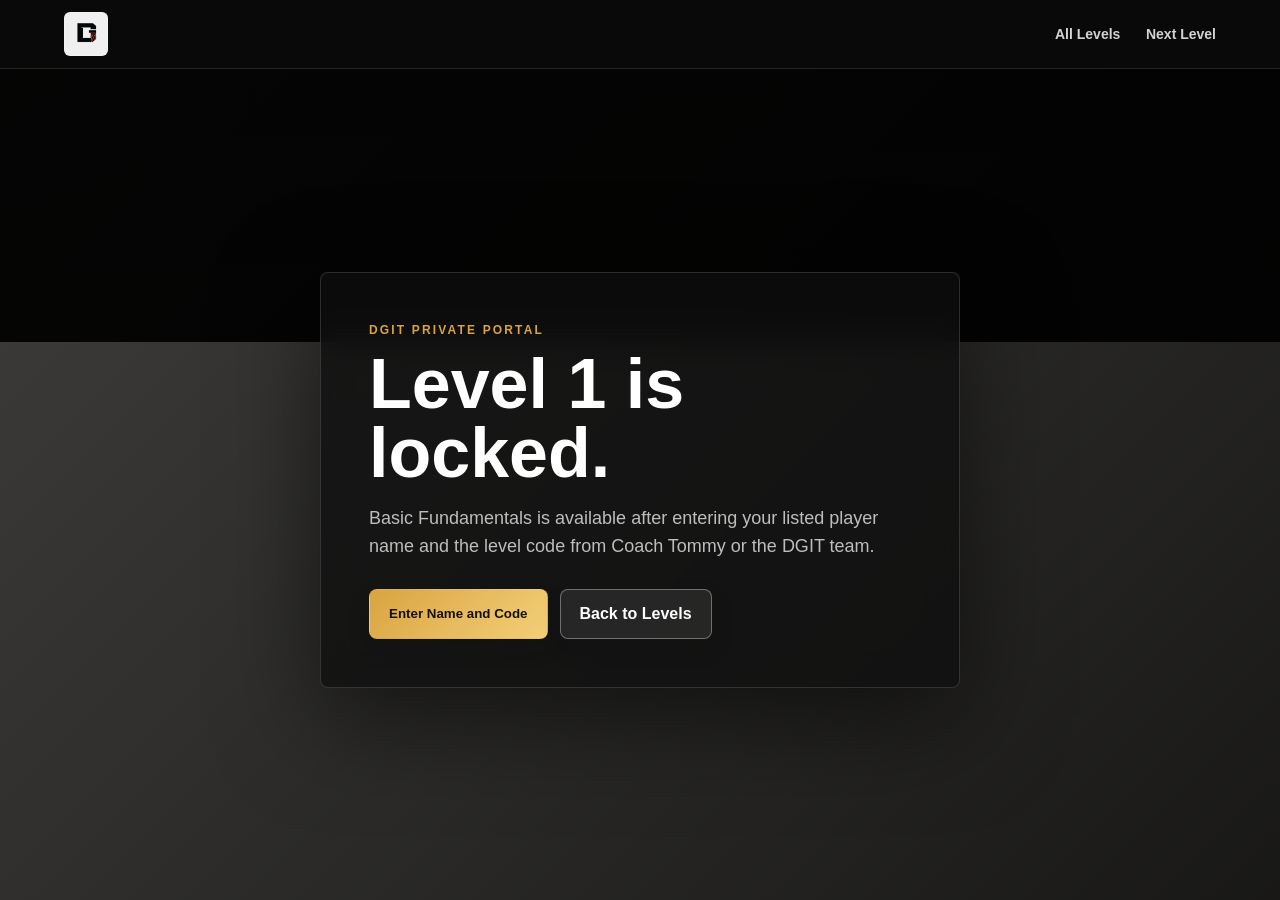
==== level-1.html @ 847c126d "Initial commit via Netlify [skip ci]" ====
<!DOCTYPE html>
<html lang="en">
<head>
  <meta charset="UTF-8" />
  <meta name="viewport" content="width=device-width, initial-scale=1.0" />
  <meta name="theme-color" content="#111111" />
  <meta name="robots" content="index, follow, max-image-preview:large" />
  <title>DGIT Level 1 Basketball Training | Basic Fundamentals</title>
  <meta name="description" content="DGIT Level 1 basketball training builds stance, ball control, form shooting, passing, and layup fundamentals for developing players in Cebu." />
  <link rel="canonical" href="https://dgitbasketball.com/level-1.html" />
  <meta property="og:type" content="article" />
  <meta property="og:title" content="DGIT Level 1 Basketball Training" />
  <meta property="og:description" content="Basic fundamentals for stance, control, shooting form, passing, and finishing." />
  <meta property="og:image" content="https://dgitbasketball.com/assets/images/DSC01852-52.jpeg" />
  <meta name="twitter:card" content="summary_large_image" />
  <link rel="stylesheet" href="assets/css/style.css" />
  <link rel="icon" href="assets/images/logo.png" />
  <script src="assets/js/password.js" defer></script>
  <script src="assets/js/main.js" defer></script>
</head>

<body class="course-body" data-level="1">
  <header class="navbar">
    <a href="index.html" class="brand" aria-label="DGIT Basketball home">
      <img src="assets/images/logo.png" alt="DGIT Basketball logo" width="42" height="42" />
      <span>DGIT Basketball</span>
    </a>
    <nav class="nav-links is-course-nav" aria-label="Level navigation">
      <a href="weekend-course.html">All Levels</a>
      <a href="level-2.html" onclick="event.preventDefault(); openLevel(2)">Next Level</a>
    </nav>
  </header>

  <main>
    <section class="level-hero">
      <div>
        <p class="eyebrow">Level 1</p>
        <h1>Basic Fundamentals</h1>
        <p>Start here. This level builds the base: stance, control, balance, shooting form, passing, and clean finishing habits.</p>
        <div class="hero-actions">
          <a class="btn btn-primary" href="assets/pdfs/level1.pdf" target="_blank">Open PDF Guide</a>
          <a class="btn btn-ghost" href="weekend-course.html">Back to Levels</a>
        </div>
        <div class="level-meta">
          <span>Foundation</span>
          <span>Private dashboard</span>
          <span>Weekly checklist</span>
        </div>
      </div>
      <figure class="hero-media media-focus-center level-visual level-visual-1">
        <img src="assets/images/DG-13-01-2024 (233).jpeg" alt="Level 1 DGIT fundamentals basketball training" fetchpriority="high" decoding="async" />
      </figure>
    </section>

    <section class="section level-content reveal">
      <div class="training-panel pdf-panel">
        <p class="section-kicker">PDF Guide</p>
        <h2>Level 1 workout guide.</h2>
        <p>Use the guide for at-home repetition and bring your completed work into the next weekend session.</p>
        <a class="btn btn-primary" href="assets/pdfs/level1.pdf" target="_blank">Download Level 1 PDF</a>
      </div>

      <div class="training-panel">
        <p class="section-kicker">Focus Areas</p>
        <h2>Own the details first.</h2>
        <ul class="check-list">
          <li>Athletic stance and ready position</li>
          <li>Right-hand and left-hand ball control</li>
          <li>Form shooting and follow-through</li>
          <li>Layup footwork on both sides</li>
          <li>Chest pass, bounce pass, and target passing</li>
        </ul>
      </div>

      <div class="training-panel checklist-panel">
        <p class="section-kicker">Weekly Checklist</p>
        <h2>Complete before moving up.</h2>
        <ul class="check-list">
          <li>Finish the full PDF workout at least twice</li>
          <li>Make 50 form shots with correct balance</li>
          <li>Complete 3 ball-control rounds without stopping</li>
          <li>Record one short drill video for feedback</li>
        </ul>
      </div>
    </section>

    <section class="section video-library reveal">
      <div class="section-heading">
        <p class="section-kicker">Drill Videos</p>
        <h2>Drill videos will be added here for this level.</h2>
        <p>Coach Tommy can attach the Level 1 clips here when the next video set is ready.</p>
      </div>
      <div class="video-grid">
        <span class="video-link"><small>Video 01</small>Ball Control Series</span>
        <span class="video-link"><small>Video 02</small>Form Shooting Routine</span>
        <span class="video-link"><small>Video 03</small>Layup Footwork</span>
      </div>
    </section>

    <nav class="section level-nav-panel" aria-label="Level page navigation">
      <a class="btn btn-ghost dark" href="weekend-course.html">Back to Levels</a>
      <a class="btn btn-primary" href="level-2.html" onclick="event.preventDefault(); openLevel(2)">Next Level</a>
    </nav>
  </main>
</body>
</html>
---- assets/css/style.css ----
:root {
  --ink: #111111;
  --charcoal: #171717;
  --muted: #6d6d6d;
  --line: rgba(255, 255, 255, 0.16);
  --paper: #f7f3ea;
  --gold: #d9a441;
  --gold-dark: #a5721e;
  --court: #8f2f1b;
  --white: #ffffff;
  --section-x: clamp(20px, 6vw, 88px);
  --section-y: clamp(68px, 8vw, 112px);
  --section-max: 1440px;
  --content-max: 960px;
  --ease-out: cubic-bezier(0.16, 1, 0.3, 1);
  --soft-shadow: 0 24px 72px rgba(28, 20, 8, 0.12);
  --deep-shadow: 0 32px 92px rgba(0, 0, 0, 0.3);
}

* {
  box-sizing: border-box;
  margin: 0;
  padding: 0;
}

html {
  scroll-behavior: smooth;
  width: 100%;
  min-height: 100%;
  overflow-x: hidden;
  overflow-y: auto;
}

body {
  width: 100%;
  min-height: 100%;
  overflow: visible;
  background: var(--paper);
  color: var(--ink);
  font-family: Inter, "Segoe UI", Arial, sans-serif;
  line-height: 1.6;
  text-rendering: optimizeLegibility;
  -webkit-font-smoothing: antialiased;
  -moz-osx-font-smoothing: grayscale;
}

main {
  overflow: visible;
}

img {
  display: block;
  max-width: 100%;
  height: auto;
}

a {
  color: inherit;
  text-decoration: none;
}

:focus-visible {
  outline: 3px solid rgba(217, 164, 65, 0.78);
  outline-offset: 4px;
}

.sr-only {
  position: absolute;
  width: 1px;
  height: 1px;
  padding: 0;
  margin: -1px;
  overflow: hidden;
  clip: rect(0, 0, 0, 0);
  white-space: nowrap;
  border: 0;
}

.navbar {
  position: fixed;
  inset: 0 0 auto;
  z-index: 20;
  display: flex;
  align-items: center;
  justify-content: space-between;
  gap: 24px;
  padding: 12px clamp(18px, 5vw, 72px);
  background: rgba(13, 13, 13, 0.76);
  border-bottom: 1px solid rgba(255, 255, 255, 0.11);
  backdrop-filter: blur(18px) saturate(1.15);
  -webkit-backdrop-filter: blur(18px) saturate(1.15);
  transition: padding 180ms ease, background 180ms ease, box-shadow 180ms ease;
}

.navbar.is-scrolled {
  padding-top: 11px;
  padding-bottom: 11px;
  background: rgba(10, 10, 10, 0.84);
  box-shadow: 0 18px 50px rgba(0, 0, 0, 0.22);
}

.brand {
  display: flex;
  align-items: center;
  gap: 0;
  flex: 0 0 auto;
  color: var(--white);
  font-weight: 800;
  letter-spacing: 0.02em;
  transition: transform 180ms ease;
}

.brand img {
  width: auto;
  height: clamp(40px, 4.5vw, 44px);
  max-height: 44px;
  object-fit: contain;
  padding: 3px;
  border: 1px solid rgba(255, 255, 255, 0.18);
  border-radius: 6px;
  background: rgba(255, 255, 255, 0.94);
}

.brand span {
  display: none;
}

.brand:hover {
  transform: translateY(-1px);
}

.nav-links {
  display: flex;
  align-items: center;
  gap: clamp(14px, 2vw, 28px);
}

.nav-links a {
  position: relative;
  color: rgba(255, 255, 255, 0.82);
  font-size: 14px;
  font-weight: 700;
  transition: color 180ms ease;
}

.nav-links a:hover {
  color: var(--gold);
}

.nav-links .nav-cta {
  min-height: 38px;
  padding: 9px 14px;
  border: 1px solid rgba(217, 164, 65, 0.48);
  border-radius: 8px;
  background: rgba(217, 164, 65, 0.12);
  color: var(--white);
}

.nav-links .nav-cta::after {
  display: none;
}

.nav-links a::after {
  content: "";
  position: absolute;
  right: 0;
  bottom: -7px;
  left: 0;
  height: 2px;
  background: var(--gold);
  transform: scaleX(0);
  transform-origin: left;
  transition: transform 180ms ease;
}

.nav-links a:hover::after,
.nav-links a:focus-visible::after {
  transform: scaleX(1);
}

.menu-btn {
  display: inline-flex;
  flex-direction: column;
  align-items: center;
  justify-content: center;
  gap: 4px;
  position: relative;
  z-index: 2;
  width: 38px;
  height: 38px;
  border: 1px solid rgba(255, 255, 255, 0.24);
  border-radius: 8px;
  background: rgba(255, 255, 255, 0.075);
  color: var(--white);
  margin-left: auto;
  cursor: pointer;
  transition: transform 180ms ease, border-color 180ms ease, background 180ms ease;
}

.menu-btn span {
  display: block;
  width: 16px;
  height: 2px;
  border-radius: 999px;
  background: currentColor;
  transition: transform 180ms ease, opacity 180ms ease;
}

.menu-btn.is-open span:nth-child(1) {
  transform: translateY(6px) rotate(45deg);
}

.menu-btn.is-open span:nth-child(2) {
  opacity: 0;
}

.menu-btn.is-open span:nth-child(3) {
  transform: translateY(-6px) rotate(-45deg);
}

.menu-btn:hover {
  border-color: rgba(217, 164, 65, 0.7);
  background: rgba(217, 164, 65, 0.12);
}

.menu-btn:active,
.btn:active,
.premium-form button:active,
.program-card a:active,
.level-tile a:active {
  transform: translateY(1px) scale(0.98);
}

.hero {
  position: relative;
  min-height: 94vh;
  min-height: 94svh;
  display: grid;
  align-items: center;
  overflow: hidden;
  color: var(--white);
  padding: 132px clamp(20px, 6vw, 88px) 92px;
  isolation: isolate;
}

.hero-image,
.hero-overlay {
  position: absolute;
  inset: 0;
}

.hero-image {
  width: 100%;
  height: 100%;
  object-fit: cover;
  object-position: center 46%;
  transform: scale(1.01);
  animation: heroSettle 1200ms ease both;
  filter: contrast(1.08) saturate(1.05);
}

.media-focus-top {
  object-position: center 24%;
}

.media-focus-upper {
  object-position: center 16%;
}

.media-focus-center {
  object-position: center center;
}

.media-focus-lower {
  object-position: center 62%;
}

.media-focus-bottom {
  object-position: center 76%;
}

.image-contain {
  object-fit: contain !important;
  object-position: center center;
  background: #f7f3ea;
}

.hero-overlay {
  background:
    linear-gradient(90deg, rgba(0, 0, 0, 0.84), rgba(0, 0, 0, 0.45) 48%, rgba(0, 0, 0, 0.16)),
    linear-gradient(0deg, rgba(0, 0, 0, 0.86), transparent 44%);
}

.hero-content {
  position: relative;
  z-index: 1;
  width: min(820px, 100%);
}

.hero-content.reveal {
  opacity: 1;
  transform: none;
}

.eyebrow,
.section-kicker {
  color: var(--gold);
  font-size: 12px;
  font-weight: 900;
  letter-spacing: 0.18em;
  text-transform: uppercase;
}

.hero h1 {
  max-width: 780px;
  margin-top: 14px;
  font-size: clamp(44px, 7.4vw, 88px);
  line-height: 0.95;
  letter-spacing: 0;
  text-wrap: balance;
}

.hero-rankline {
  max-width: 720px;
  margin-top: 16px;
  color: var(--white);
  font-size: clamp(24px, 3vw, 38px);
  font-weight: 900;
  line-height: 1.08;
  text-shadow: 0 10px 34px rgba(0, 0, 0, 0.46);
  text-wrap: balance;
}

.hero-copy {
  max-width: 620px;
  margin-top: 22px;
  color: rgba(255, 255, 255, 0.86);
  font-size: clamp(17px, 2vw, 22px);
  text-wrap: pretty;
}

.hero-actions,
.inline-actions {
  display: flex;
  flex-wrap: wrap;
  gap: 12px;
  margin-top: 28px;
}

.btn,
.premium-form button,
.program-card a,
.level-tile a {
  display: inline-flex;
  align-items: center;
  justify-content: center;
  min-height: 45px;
  padding: 11px 19px;
  border-radius: 8px;
  border: 1px solid transparent;
  font-weight: 900;
  cursor: pointer;
  box-shadow: 0 10px 24px rgba(0, 0, 0, 0.1);
  transition: transform 180ms var(--ease-out), background 180ms ease, border-color 180ms ease, box-shadow 180ms ease;
}

.btn:hover,
.premium-form button:hover,
.program-card a:hover,
.level-tile a:hover {
  transform: translateY(-2px);
  box-shadow: 0 16px 34px rgba(0, 0, 0, 0.16);
}

.btn-primary,
.premium-form button,
.program-card a,
.level-tile a {
  background: linear-gradient(135deg, var(--gold), #f3cf78);
  color: #17110a;
}

.btn-ghost {
  border-color: rgba(255, 255, 255, 0.34);
  color: var(--white);
  background: rgba(255, 255, 255, 0.08);
}

.btn-ghost.dark {
  border-color: rgba(17, 17, 17, 0.2);
  color: var(--ink);
  background: rgba(255, 255, 255, 0.38);
}

.hero-stats {
  display: grid;
  grid-template-columns: repeat(3, minmax(0, 1fr));
  gap: 10px;
  width: min(640px, 100%);
  margin-top: 42px;
  overflow: hidden;
  border: 0;
  background: transparent;
}

.hero-stats div {
  position: relative;
  padding: 18px;
  border: 1px solid rgba(255, 255, 255, 0.16);
  border-radius: 8px;
  background: rgba(0, 0, 0, 0.38);
  backdrop-filter: blur(16px);
  box-shadow: 0 20px 48px rgba(0, 0, 0, 0.24);
  animation: statLift 700ms ease both;
}

.hero-stats div:nth-child(2) {
  animation-delay: 120ms;
}

.hero-stats div:nth-child(3) {
  animation-delay: 240ms;
}

.hero-stats strong {
  display: block;
  font-size: 24px;
  line-height: 1.1;
}

.hero-stats span {
  display: block;
  margin-top: 4px;
  color: rgba(255, 255, 255, 0.68);
  font-size: 12px;
  font-weight: 800;
  text-transform: uppercase;
}

.scroll-cue {
  position: absolute;
  left: 50%;
  bottom: 20px;
  z-index: 2;
  display: grid;
  place-items: center;
  width: 34px;
  height: 54px;
  border: 1px solid rgba(255, 255, 255, 0.32);
  border-radius: 999px;
  transform: translateX(-50%);
}

.scroll-cue span {
  width: 5px;
  height: 5px;
  border-radius: 50%;
  background: var(--gold);
  animation: scrollCue 1400ms ease-in-out infinite;
}

.video-feature-section {
  position: relative;
  display: grid;
  grid-template-columns: 1fr;
  place-items: center;
  padding-top: clamp(62px, 6.4vw, 94px);
  padding-bottom: clamp(76px, 7.6vw, 118px);
  overflow: hidden;
  background:
    linear-gradient(180deg, rgba(255, 255, 255, 0.035), rgba(255, 255, 255, 0)),
    #101010;
  color: var(--white);
  isolation: isolate;
}

.video-feature-section::before {
  content: "";
  position: absolute;
  inset: 0;
  z-index: 0;
  background:
    linear-gradient(90deg, transparent, rgba(217, 164, 65, 0.07) 50%, transparent),
    linear-gradient(0deg, rgba(217, 164, 65, 0.08), transparent 38%);
  pointer-events: none;
}

.video-feature-section > * {
  position: relative;
  z-index: 1;
}

.training-video-stage {
  justify-self: center;
  width: min(100%, clamp(430px, 42vw, 620px));
  max-width: 100%;
}

.training-video-frame {
  position: relative;
  overflow: hidden;
  width: 100%;
  padding: clamp(7px, 1vw, 11px);
  border: 1px solid rgba(255, 255, 255, 0.14);
  border-radius: 8px;
  background:
    linear-gradient(180deg, rgba(255, 255, 255, 0.06), rgba(255, 255, 255, 0.02)),
    #070707;
  box-shadow: 0 42px 140px rgba(0, 0, 0, 0.48);
  will-change: opacity, transform, clip-path;
  opacity: 0;
  transform: translateY(38px) scale(0.92);
  clip-path: inset(8% 8% round 8px);
  transition:
    opacity 880ms var(--ease-out),
    transform 1000ms var(--ease-out),
    clip-path 1000ms var(--ease-out),
    border-color 220ms ease,
    box-shadow 260ms ease;
}

.video-feature-section.is-visible .training-video-frame,
.video-feature-section:target .training-video-frame {
  opacity: 1;
  transform: translateY(0) scale(1);
  clip-path: inset(0 round 8px);
}

.training-video-frame:hover {
  border-color: rgba(217, 164, 65, 0.28);
  box-shadow: 0 46px 150px rgba(0, 0, 0, 0.54);
}

.training-video-frame::after {
  content: "";
  position: absolute;
  inset: clamp(7px, 1vw, 11px);
  z-index: 1;
  border-radius: 6px;
  background:
    linear-gradient(180deg, rgba(0, 0, 0, 0.08), transparent 34%, rgba(0, 0, 0, 0.42)),
    linear-gradient(90deg, rgba(0, 0, 0, 0.18), transparent 48%, rgba(0, 0, 0, 0.08));
  pointer-events: none;
}

.training-video {
  display: block;
  width: 100%;
  aspect-ratio: 9 / 16;
  border-radius: 6px;
  background: #050505;
  object-fit: cover;
  object-position: center center;
  transform: translateZ(0);
}

.mobile-video-play {
  display: none;
}

.training-video-frame.is-autoplay-blocked {
  cursor: pointer;
}

.training-video-frame.is-autoplay-blocked .training-video {
  filter: brightness(0.78) contrast(1.04);
}

.training-video-frame.is-autoplay-blocked .mobile-video-play {
  position: absolute;
  inset: 50% auto auto 50%;
  z-index: 4;
  display: inline-flex;
  align-items: center;
  gap: 9px;
  min-height: 42px;
  padding: 10px 13px;
  border: 1px solid rgba(255, 255, 255, 0.2);
  border-radius: 8px;
  background: rgba(8, 8, 8, 0.72);
  color: var(--white);
  font: inherit;
  font-size: 12px;
  font-weight: 900;
  transform: translate(-50%, -50%);
  backdrop-filter: blur(14px);
  -webkit-backdrop-filter: blur(14px);
  box-shadow: 0 18px 56px rgba(0, 0, 0, 0.34);
}

.mobile-video-play span {
  width: 0;
  height: 0;
  border-top: 7px solid transparent;
  border-bottom: 7px solid transparent;
  border-left: 11px solid var(--gold);
}

.training-video-frame.is-autoplay-blocked .sound-toggle {
  opacity: 0;
  pointer-events: none;
}

.sound-toggle {
  position: absolute;
  right: clamp(17px, 2vw, 24px);
  bottom: clamp(17px, 2vw, 24px);
  z-index: 3;
  display: inline-flex;
  align-items: center;
  gap: 8px;
  min-height: 38px;
  padding: 9px 12px;
  border: 1px solid rgba(255, 255, 255, 0.22);
  border-radius: 8px;
  background: rgba(9, 9, 9, 0.68);
  color: var(--white);
  font: inherit;
  font-size: 12px;
  font-weight: 900;
  backdrop-filter: blur(14px);
  cursor: pointer;
  transition: transform 180ms ease, border-color 180ms ease, background 180ms ease;
}

.sound-toggle:hover {
  border-color: rgba(217, 164, 65, 0.72);
  background: rgba(9, 9, 9, 0.82);
  transform: translateY(-1px);
}

.sound-toggle__dot {
  width: 8px;
  height: 8px;
  border-radius: 50%;
  background: var(--gold);
  box-shadow: 0 0 0 4px rgba(217, 164, 65, 0.16);
}

.sound-toggle.is-unmuted .sound-toggle__dot {
  background: var(--white);
  box-shadow: 0 0 0 4px rgba(255, 255, 255, 0.13);
}

.play-button {
  position: absolute;
  inset: 50% auto auto 50%;
  width: 74px;
  height: 74px;
  border: 1px solid rgba(255, 255, 255, 0.28);
  border-radius: 50%;
  background: rgba(217, 164, 65, 0.92);
  transform: translate(-50%, -50%);
  box-shadow: 0 18px 50px rgba(0, 0, 0, 0.34);
}

.play-button::after {
  content: "";
  position: absolute;
  left: 30px;
  top: 23px;
  border-top: 14px solid transparent;
  border-bottom: 14px solid transparent;
  border-left: 20px solid #17110a;
}

.video-card {
  appearance: none;
  position: relative;
  display: block;
  min-width: 0;
  width: 100%;
  overflow: hidden;
  border: 1px solid rgba(255, 255, 255, 0.14);
  border-radius: 8px;
  background: #080808;
  color: var(--white);
  font: inherit;
  text-align: left;
  box-shadow: 0 28px 90px rgba(0, 0, 0, 0.32);
  cursor: pointer;
  isolation: isolate;
  transition: transform 220ms ease, box-shadow 220ms ease, border-color 220ms ease;
}

.video-card::after {
  content: "";
  position: absolute;
  inset: 0;
  z-index: 1;
  background:
    linear-gradient(180deg, rgba(0, 0, 0, 0.02), rgba(0, 0, 0, 0.1) 42%, rgba(0, 0, 0, 0.74)),
    linear-gradient(90deg, rgba(0, 0, 0, 0.28), rgba(0, 0, 0, 0.03) 56%);
  pointer-events: none;
}

.video-card--feature {
  aspect-ratio: 4 / 5;
  min-height: clamp(440px, 48vw, 650px);
}

.video-card--compact {
  aspect-ratio: 16 / 10;
  min-height: 0;
}

.video-card__media {
  display: block;
  width: 100%;
  height: 100%;
}

.video-card__media img {
  width: 100%;
  height: 100%;
  object-fit: cover;
  filter: contrast(1.05) saturate(1.05);
  transform: scale(1.01);
  transition: transform 520ms ease, filter 220ms ease;
}

.video-card:hover {
  border-color: rgba(217, 164, 65, 0.54);
  box-shadow: 0 34px 105px rgba(0, 0, 0, 0.42);
  transform: translateY(-4px);
}

.video-card:hover .video-card__media img {
  filter: contrast(1.08) saturate(1.09);
  transform: scale(1.045);
}

.video-card .play-button {
  inset: 18px 18px auto auto;
  z-index: 3;
  width: 52px;
  height: 52px;
  background: rgba(217, 164, 65, 0.94);
  transform: none;
  transition: transform 180ms ease, background 180ms ease;
}

.video-card .play-button::after {
  left: 21px;
  top: 16px;
  border-top-width: 10px;
  border-bottom-width: 10px;
  border-left-width: 15px;
}

.video-card:hover .play-button {
  background: #f3cf78;
  transform: scale(1.04);
}

.video-card__content {
  position: absolute;
  right: 18px;
  bottom: 18px;
  left: 18px;
  z-index: 2;
  display: grid;
  gap: 5px;
}

.video-card__content span {
  color: var(--gold);
  font-size: 11px;
  font-weight: 900;
  letter-spacing: 0.13em;
  text-transform: uppercase;
}

.video-card__content strong {
  color: var(--white);
  font-size: clamp(21px, 2.2vw, 34px);
  line-height: 1.05;
}

.video-card__content small {
  max-width: 32ch;
  color: rgba(255, 255, 255, 0.72);
  font-size: 13px;
  font-weight: 800;
  line-height: 1.35;
}

.video-card--compact .video-card__content strong {
  font-size: clamp(18px, 1.8vw, 24px);
}

.video-modal {
  width: min(520px, calc(100vw - 26px));
  max-height: calc(100vh - 28px);
  overflow: hidden;
  border: 1px solid rgba(255, 255, 255, 0.18);
  border-radius: 8px;
  background: #101010;
  color: var(--white);
  padding: 0;
  box-shadow: 0 34px 120px rgba(0, 0, 0, 0.62);
}

.video-modal::backdrop {
  background: rgba(0, 0, 0, 0.72);
  backdrop-filter: blur(9px);
}

.video-modal__body {
  display: grid;
  gap: 10px;
  padding: 12px;
}

.video-modal__top {
  display: flex;
  align-items: center;
  justify-content: space-between;
  gap: 14px;
  padding: 2px 2px 0;
}

.video-modal__title {
  color: rgba(255, 255, 255, 0.86);
  font-size: 14px;
  font-weight: 900;
  letter-spacing: 0.08em;
  text-transform: uppercase;
}

.video-modal__close {
  flex: 0 0 auto;
  width: 38px;
  height: 38px;
  border: 1px solid rgba(255, 255, 255, 0.16);
  border-radius: 8px;
  background: rgba(255, 255, 255, 0.06);
  color: var(--white);
  font-size: 24px;
  line-height: 1;
  cursor: pointer;
  transition: transform 180ms ease, border-color 180ms ease, background 180ms ease;
}

.video-modal__close:hover {
  border-color: rgba(217, 164, 65, 0.62);
  background: rgba(217, 164, 65, 0.14);
  transform: translateY(-1px);
}

.video-modal video {
  width: 100%;
  max-height: calc(100vh - 116px);
  border-radius: 8px;
  background: #050505;
  object-fit: contain;
}

.section {
  padding: var(--section-y) var(--section-x);
  max-width: 100%;
  scroll-margin-top: 68px;
}

.section.video-feature-section {
  padding-top: clamp(62px, 6.4vw, 94px);
  padding-bottom: clamp(76px, 7.6vw, 118px);
}

.intro-section {
  width: min(100%, var(--content-max));
  max-width: var(--content-max);
  margin-inline: auto;
}

.intro-section h2,
.section-heading h2,
.academy-copy h2,
.coach-copy h2,
.booking-copy h2,
.split-banner h2 {
  margin-top: 10px;
  font-size: clamp(32px, 5vw, 58px);
  line-height: 1.03;
  letter-spacing: 0;
}

.intro-section p,
.section-heading p,
.academy-copy p,
.coach-copy p,
.booking-copy p,
.split-banner p {
  max-width: 720px;
  margin-top: 16px;
  color: var(--muted);
  font-size: 18px;
  line-height: 1.68;
}

.program-grid {
  display: grid;
  grid-template-columns: repeat(3, minmax(0, 1fr));
  gap: clamp(14px, 2vw, 20px);
  width: min(100%, var(--section-max));
  margin-inline: auto;
  padding-top: 0;
  align-items: stretch;
}

.program-card {
  display: flex;
  flex-direction: column;
  overflow: hidden;
  border-radius: 8px;
  background:
    linear-gradient(180deg, rgba(255, 255, 255, 0.045), rgba(255, 255, 255, 0)),
    #101010;
  color: var(--white);
  border: 1px solid rgba(255, 255, 255, 0.08);
  box-shadow: var(--soft-shadow);
  transition: transform 220ms var(--ease-out), box-shadow 220ms ease, border-color 220ms ease;
}

.program-card img {
  width: 100%;
  height: clamp(300px, 28vw, 430px);
  aspect-ratio: 4 / 3;
  object-fit: cover;
  transition: transform 520ms ease, filter 220ms ease;
}

.feature-card-large img {
  aspect-ratio: 4 / 3;
}

.program-img-weekend {
  object-position: center 38%;
}

.program-img-solo {
  object-position: center 30%;
}

.program-img-group {
  object-position: center 36%;
}

.program-card:hover {
  transform: translateY(-5px);
  box-shadow: 0 30px 90px rgba(28, 20, 8, 0.18);
  border-color: rgba(217, 164, 65, 0.2);
}

.program-card.is-pressed,
.merch-card.is-pressed,
.level-tile.is-pressed,
.video-card.is-pressed {
  transform: translateY(-1px) scale(0.995);
}

.program-card:hover img,
.gallery-grid img:hover,
.merch-card:hover img,
.hero-media:hover img {
  filter: saturate(1.05) contrast(1.03);
  transform: scale(1.025);
}

.program-card div {
  display: flex;
  flex: 1;
  flex-direction: column;
  align-items: flex-start;
  padding: clamp(22px, 2.2vw, 28px);
}

.program-card em {
  display: inline-flex;
  margin-bottom: 12px;
  padding: 7px 10px;
  border: 1px solid rgba(217, 164, 65, 0.28);
  border-radius: 999px;
  color: rgba(255, 255, 255, 0.82);
  font-size: 12px;
  font-style: normal;
  font-weight: 900;
}

.program-card span {
  color: var(--gold-dark);
  font-size: 12px;
  font-weight: 900;
  letter-spacing: 0.14em;
  text-transform: uppercase;
}

.program-card h3,
.merch-card h3 {
  margin-top: 8px;
  font-size: 24px;
  line-height: 1.1;
}

.program-card p,
.merch-card p {
  margin: 12px 0 18px;
  color: rgba(255, 255, 255, 0.68);
  line-height: 1.62;
}

.program-card a {
  margin-top: auto;
}

.feature-card-large {
  grid-column: span 1;
}

.academy-section {
  display: grid;
  grid-template-columns: minmax(300px, 0.92fr) minmax(0, 1.08fr);
  align-items: center;
  gap: clamp(26px, 5vw, 72px);
  width: min(100%, var(--section-max));
  margin-inline: auto;
}

.academy-logo-panel {
  display: grid;
  place-items: center;
  min-height: clamp(280px, 30vw, 430px);
  padding: clamp(22px, 4vw, 52px);
  overflow: hidden;
  border: 1px solid rgba(17, 17, 17, 0.08);
  border-radius: 8px;
  background: var(--white);
  box-shadow: var(--soft-shadow);
}

.academy-logo-panel img {
  width: min(100%, 640px);
  max-height: 320px;
  object-fit: contain;
}

.academy-section .coming-badge {
  text-transform: none;
}

.academy-list {
  display: grid;
  gap: 12px;
  margin-top: 24px;
  list-style: none;
}

.academy-list li {
  position: relative;
  padding-left: 28px;
  color: #3b3b3b;
  font-weight: 800;
  line-height: 1.5;
}

.academy-list li::before {
  content: "";
  position: absolute;
  top: 0.64em;
  left: 0;
  width: 10px;
  height: 10px;
  border-radius: 2px;
  background: var(--gold);
  box-shadow: 0 0 0 5px rgba(217, 164, 65, 0.16);
}

.academy-update {
  font-weight: 800;
}

.academy-update a {
  color: var(--gold-dark);
  text-decoration: underline;
  text-decoration-thickness: 2px;
  text-underline-offset: 4px;
}

.coach-section,
.booking-section,
.split-banner {
  display: grid;
  grid-template-columns: minmax(0, 0.9fr) minmax(0, 1.1fr);
  align-items: center;
  gap: clamp(28px, 6vw, 74px);
}

.coach-section,
.gallery-section {
  width: min(100%, var(--section-max));
  margin-inline: auto;
}

.coach-photo,
.split-banner {
  border-radius: 8px;
  overflow: hidden;
}

.coach-photo {
  position: relative;
  box-shadow: var(--soft-shadow);
}

.coach-photo::after {
  content: "Coach Tommy Spencer Ugsimar";
  position: absolute;
  right: 16px;
  bottom: 16px;
  left: 16px;
  padding: 14px 16px;
  border: 1px solid rgba(255, 255, 255, 0.16);
  border-radius: 8px;
  background: rgba(0, 0, 0, 0.58);
  color: var(--white);
  font-weight: 900;
  backdrop-filter: blur(14px);
}

.coach-cta {
  margin-top: 28px;
}

.coach-photo img {
  width: 100%;
  aspect-ratio: 4 / 5;
  max-height: 680px;
  object-fit: cover;
  object-position: center 18%;
}

.check-list {
  display: grid;
  gap: 11px;
  margin-top: 24px;
  list-style: none;
}

.check-list li {
  padding-left: 28px;
  position: relative;
  color: #3b3b3b;
  font-weight: 700;
  line-height: 1.55;
}

.check-list li::before {
  content: "";
  position: absolute;
  left: 0;
  top: 0.6em;
  width: 10px;
  height: 10px;
  border-radius: 50%;
  background: var(--gold);
}

.section-heading {
  max-width: 820px;
  margin-bottom: clamp(26px, 3vw, 38px);
}

.gallery-grid {
  display: grid;
  grid-template-columns: minmax(0, 1.1fr) minmax(0, 0.9fr) minmax(0, 0.9fr);
  grid-auto-rows: clamp(230px, 23vw, 340px);
  gap: clamp(12px, 1.4vw, 18px);
}

.gallery-grid figure {
  position: relative;
  overflow: hidden;
  border-radius: 8px;
  background: #111;
  box-shadow: 0 18px 54px rgba(28, 20, 8, 0.1);
}

.gallery-grid img {
  width: 100%;
  height: 100%;
  object-fit: cover;
  transition: transform 420ms ease, filter 220ms ease;
  cursor: zoom-in;
}

.gallery-grid figure:first-child {
  grid-row: span 2;
}

.gallery-grid figcaption {
  position: absolute;
  right: 12px;
  bottom: 12px;
  left: 12px;
  padding: 10px 12px;
  border-radius: 8px;
  background: rgba(0, 0, 0, 0.56);
  color: var(--white);
  font-size: 12px;
  font-weight: 900;
  letter-spacing: 0.1em;
  text-transform: uppercase;
  backdrop-filter: blur(10px);
}

.gallery-lightbox {
  width: min(980px, calc(100vw - 28px));
  border: 1px solid rgba(255, 255, 255, 0.18);
  border-radius: 8px;
  background: #101010;
  color: var(--white);
  padding: 12px;
  box-shadow: 0 30px 100px rgba(0, 0, 0, 0.54);
}

.gallery-lightbox::backdrop {
  background: rgba(0, 0, 0, 0.72);
  backdrop-filter: blur(8px);
}

.gallery-lightbox img {
  width: 100%;
  max-height: 76vh;
  object-fit: contain;
  border-radius: 8px;
}

.gallery-lightbox button {
  position: absolute;
  top: 18px;
  right: 18px;
  width: 40px;
  height: 40px;
  border: 1px solid rgba(255, 255, 255, 0.22);
  border-radius: 8px;
  background: rgba(0, 0, 0, 0.58);
  color: var(--white);
  font-size: 24px;
  cursor: pointer;
}

.gallery-lightbox p {
  padding: 12px 4px 0;
  color: rgba(255, 255, 255, 0.72);
  font-weight: 800;
}

.booking-section {
  position: relative;
  grid-template-columns: minmax(0, 0.86fr) minmax(320px, 1.14fr);
  gap: clamp(34px, 5.4vw, 82px);
  background:
    linear-gradient(135deg, rgba(255, 255, 255, 0.035), rgba(255, 255, 255, 0)),
    var(--charcoal);
  color: var(--white);
}

.booking-copy {
  grid-column: 1;
  grid-row: 1;
}

.premium-form {
  grid-column: 2;
  grid-row: 1;
}

.booking-copy p {
  color: rgba(255, 255, 255, 0.68);
}

.premium-form {
  display: grid;
  gap: 13px;
  padding: clamp(20px, 4vw, 36px);
  border: 1px solid rgba(255, 255, 255, 0.14);
  border-radius: 8px;
  background: rgba(255, 255, 255, 0.06);
  box-shadow: var(--deep-shadow);
}

.form-field {
  min-width: 0;
  display: grid;
  gap: 7px;
}

.field-label {
  color: rgba(255, 255, 255, 0.84);
  font-size: 13px;
  font-weight: 900;
}

.premium-form input:not([type="checkbox"]):not([type="file"]),
.premium-form select {
  width: 100%;
  min-height: 48px;
  border: 1px solid rgba(255, 255, 255, 0.16);
  border-radius: 8px;
  background: rgba(255, 255, 255, 0.96);
  color: var(--ink);
  padding: 12px 14px;
  font: inherit;
  transition: border-color 160ms ease, box-shadow 160ms ease, transform 160ms ease;
}

.premium-form input[type="file"] {
  width: 100%;
  min-height: 48px;
  border: 1px dashed rgba(255, 255, 255, 0.26);
  border-radius: 8px;
  background: rgba(255, 255, 255, 0.08);
  color: rgba(255, 255, 255, 0.86);
  padding: 12px;
  font: inherit;
  cursor: pointer;
}

.premium-form input:not([type="checkbox"]):not([type="file"]):focus,
.premium-form input[type="file"]:focus,
.premium-form select:focus {
  border-color: rgba(217, 164, 65, 0.86);
  box-shadow: 0 0 0 4px rgba(217, 164, 65, 0.18);
  outline: 0;
}

.premium-form input:not([type="checkbox"]):not([type="file"]):user-invalid,
.premium-form select:user-invalid {
  border-color: #c24a3a;
}

.form-status {
  min-height: 22px;
  color: rgba(255, 255, 255, 0.78);
  font-size: 14px;
}

.booking-socials {
  display: flex;
  flex-wrap: wrap;
  gap: 10px;
  margin-top: 24px;
}

.booking-socials a {
  min-height: 42px;
  padding: 10px 14px;
  border: 1px solid rgba(255, 255, 255, 0.18);
  border-radius: 8px;
  background: rgba(255, 255, 255, 0.08);
  color: var(--white);
  font-size: 14px;
  font-weight: 900;
  transition: transform 180ms var(--ease-out), border-color 180ms ease, background 180ms ease;
}

.booking-socials a:hover {
  border-color: rgba(217, 164, 65, 0.7);
  transform: translateY(-2px);
}

.premium-form button {
  width: 100%;
  border: 0;
  font: inherit;
}

.premium-form button:disabled {
  cursor: not-allowed;
  opacity: 0.72;
  transform: none;
  box-shadow: none;
}

.solo-modal[hidden] {
  display: none;
}

body.solo-modal-open {
  overflow: hidden;
}

.solo-modal {
  position: fixed;
  inset: 0;
  z-index: 60;
  display: grid;
  place-items: center;
  padding: clamp(10px, 3vw, 28px);
  background: rgba(0, 0, 0, 0.72);
  backdrop-filter: blur(10px);
  -webkit-backdrop-filter: blur(10px);
}

.solo-modal__panel {
  display: grid;
  grid-template-rows: auto minmax(0, 1fr);
  width: min(1080px, 100%);
  min-width: 0;
  max-height: calc(100svh - 24px);
  overflow: hidden;
  border: 1px solid rgba(255, 255, 255, 0.16);
  border-radius: 8px;
  background: #101010;
  color: var(--white);
  box-shadow: 0 36px 130px rgba(0, 0, 0, 0.62);
}

.solo-modal__top {
  display: flex;
  align-items: center;
  justify-content: space-between;
  gap: 16px;
  padding: 16px clamp(16px, 3vw, 28px);
  border-bottom: 1px solid rgba(255, 255, 255, 0.12);
  background: rgba(16, 16, 16, 0.96);
}

.solo-modal__close {
  flex: 0 0 auto;
  width: 40px;
  height: 40px;
  border: 1px solid rgba(255, 255, 255, 0.18);
  border-radius: 8px;
  background: rgba(255, 255, 255, 0.06);
  color: var(--white);
  font-size: 24px;
  line-height: 1;
  cursor: pointer;
  transition: transform 180ms ease, border-color 180ms ease, background 180ms ease;
}

.solo-modal__close:hover {
  border-color: rgba(217, 164, 65, 0.64);
  background: rgba(217, 164, 65, 0.14);
  transform: translateY(-1px);
}

.solo-modal__scroll {
  min-width: 0;
  max-width: 100%;
  overflow-y: auto;
  overflow-x: hidden;
  padding: clamp(18px, 3vw, 34px);
}

.solo-modal__hero {
  min-width: 0;
  max-width: 840px;
}

.solo-modal__hero h2 {
  margin-top: 8px;
  font-size: clamp(34px, 5vw, 58px);
  line-height: 1.02;
}

.solo-modal__hero p,
.solo-details p,
.solo-step__heading p,
.booking-notice p {
  color: rgba(255, 255, 255, 0.72);
  font-size: 16px;
  line-height: 1.64;
  overflow-wrap: anywhere;
}

.solo-modal__hero p {
  max-width: 760px;
  margin-top: 14px;
}

.solo-details,
.solo-step {
  min-width: 0;
  max-width: 100%;
  margin-top: 22px;
  padding: clamp(18px, 3vw, 28px);
  border: 1px solid rgba(255, 255, 255, 0.12);
  border-radius: 8px;
  background: rgba(255, 255, 255, 0.055);
}

.solo-details {
  display: grid;
  grid-template-columns: minmax(0, 0.76fr) minmax(0, 1.24fr);
  gap: clamp(18px, 3vw, 28px);
  align-items: start;
}

.solo-details h3,
.solo-step h3 {
  margin-top: 8px;
  font-size: clamp(25px, 3vw, 38px);
  line-height: 1.06;
}

.solo-details p {
  margin-top: 12px;
}

.solo-details__images {
  display: grid;
  grid-template-columns: repeat(2, minmax(0, 1fr));
  gap: 12px;
  min-width: 0;
}

.solo-details__images a,
.payment-card a {
  display: block;
  min-width: 0;
  max-width: 100%;
  overflow: hidden;
  border-radius: 8px;
  background: rgba(255, 255, 255, 0.95);
  transition: transform 180ms var(--ease-out), box-shadow 180ms ease, border-color 180ms ease;
}

.solo-details__images a:hover,
.payment-card a:hover {
  transform: translateY(-2px);
  box-shadow: 0 18px 44px rgba(0, 0, 0, 0.28);
}

.solo-details__images img {
  width: 100%;
  max-width: 100%;
  height: clamp(210px, 22vw, 285px);
  object-fit: contain;
  background: #ffffff;
}

.solo-step__heading {
  max-width: 820px;
}

.solo-step__heading span,
.payment-card span {
  color: var(--gold);
  font-size: 12px;
  font-weight: 900;
  letter-spacing: 0.12em;
  text-transform: uppercase;
}

.solo-step__heading p {
  margin-top: 12px;
}

.solo-reminder {
  font-weight: 900;
}

.payment-options {
  display: grid;
  grid-template-columns: repeat(2, minmax(0, 1fr));
  gap: 14px;
  margin-top: 20px;
}

.payment-card {
  display: grid;
  gap: 13px;
  min-width: 0;
  padding: 14px;
  border: 1px solid rgba(255, 255, 255, 0.12);
  border-radius: 8px;
  background: rgba(0, 0, 0, 0.26);
}

.payment-card h4 {
  margin-top: 3px;
  font-size: 20px;
  line-height: 1.2;
}

.payment-card img {
  width: 100%;
  height: clamp(340px, 46vw, 520px);
  object-fit: contain;
  background: #ffffff;
}

.solo-booking-form {
  min-width: 0;
  max-width: 100%;
  width: 100%;
  margin-top: 18px;
  box-shadow: none;
}

.file-help,
.file-name,
.form-error {
  font-size: 13px;
  line-height: 1.45;
}

.file-help,
.file-name {
  color: rgba(255, 255, 255, 0.68);
}

.form-error {
  min-height: 19px;
  color: #f0a398;
  font-weight: 800;
}

.proof-preview {
  width: min(240px, 100%);
  max-height: 220px;
  border: 1px solid rgba(255, 255, 255, 0.14);
  border-radius: 8px;
  background: rgba(255, 255, 255, 0.94);
  object-fit: contain;
}

.confirmation-row {
  display: flex;
  align-items: flex-start;
  gap: 10px;
  color: rgba(255, 255, 255, 0.86);
  font-size: 14px;
  font-weight: 800;
  line-height: 1.45;
}

.confirmation-row input {
  flex: 0 0 auto;
  width: 18px;
  height: 18px;
  margin-top: 2px;
  accent-color: var(--gold);
}

.booking-notice {
  display: grid;
  gap: 8px;
  padding: 14px;
  border: 1px solid rgba(217, 164, 65, 0.26);
  border-radius: 8px;
  background: rgba(217, 164, 65, 0.1);
}

.booking-notice p:first-child {
  color: rgba(255, 255, 255, 0.86);
  font-weight: 800;
}

.booking-notice p:last-child {
  font-size: 13px;
}

.split-banner {
  position: relative;
  margin: clamp(20px, 6vw, 88px);
  padding: 0;
  background: #101010;
  color: var(--white);
  box-shadow: var(--soft-shadow);
}

.split-banner::before {
  content: "";
  position: absolute;
}

.badge-row {
  margin-bottom: 10px;
}

.coming-badge {
  display: inline-flex;
  padding: 7px 10px;
  border-radius: 999px;
  background: rgba(217, 164, 65, 0.16);
  color: var(--gold);
  font-size: 12px;
  font-weight: 900;
  letter-spacing: 0.12em;
  text-transform: uppercase;
}

.split-banner img {
  width: 100%;
  height: 100%;
  min-height: 360px;
  max-height: 560px;
  aspect-ratio: 16 / 11;
  object-fit: cover;
}

.camp-section {
  grid-template-columns: minmax(0, 1.14fr) minmax(300px, 0.86fr);
  gap: clamp(22px, 4vw, 52px);
}

.camp-image {
  object-position: 58% 50%;
}

.split-banner > div:last-child {
  padding: clamp(26px, 5vw, 58px);
}

.split-banner p {
  color: rgba(255, 255, 255, 0.68);
}

@media (min-width: 1024px) {
  .camp-section {
    width: min(1440px, calc(100% - clamp(56px, 8vw, 128px)));
    margin: clamp(40px, 5vw, 72px) auto;
    grid-template-columns: minmax(0, 0.98fr) minmax(360px, 0.82fr);
    align-items: center;
    gap: clamp(22px, 2.4vw, 36px);
  }

  .camp-section .camp-image {
    min-height: 0;
    height: clamp(390px, 35vw, 500px);
    max-height: 500px;
    aspect-ratio: 16 / 10;
  }

  .camp-section > div:last-child {
    display: flex;
    flex-direction: column;
    align-items: flex-start;
    justify-content: center;
    max-width: 560px;
    padding: clamp(32px, 4vw, 54px) clamp(30px, 3.2vw, 46px);
  }

  .camp-section h2 {
    max-width: 12ch;
    font-size: clamp(40px, 4vw, 52px);
    line-height: 1.05;
  }

  .camp-section p {
    max-width: 470px;
    margin-top: 18px;
    font-size: 17px;
    line-height: 1.55;
  }

  .camp-section .inline-actions {
    margin-top: 20px;
  }
}

@media (min-width: 901px) and (max-width: 1023px) {
  .camp-section {
    margin: 32px;
    grid-template-columns: minmax(0, 1fr) minmax(300px, 0.86fr);
    align-items: center;
    gap: 22px;
  }

  .camp-section .camp-image {
    min-height: 0;
    height: clamp(330px, 38vw, 400px);
    max-height: 400px;
    aspect-ratio: 4 / 3;
  }

  .camp-section > div:last-child {
    display: flex;
    flex-direction: column;
    align-items: flex-start;
    justify-content: center;
    padding: 30px 24px;
  }

  .camp-section h2 {
    max-width: 12ch;
    font-size: clamp(34px, 4.4vw, 42px);
    line-height: 1.06;
  }

  .camp-section p {
    margin-top: 16px;
    font-size: 16px;
    line-height: 1.56;
  }

  .camp-section .inline-actions {
    margin-top: 18px;
  }
}

.merch-grid {
  display: grid;
  grid-template-columns: repeat(3, minmax(0, 1fr));
  gap: 18px;
}

.merch-section {
  background: #f1eadc;
}

.merch-intro {
  display: grid;
  grid-template-columns: minmax(0, 1fr) auto;
  align-items: end;
  gap: 28px;
  width: min(100%, var(--section-max));
  margin-bottom: 34px;
  margin-inline: auto;
}

.merch-intro h2 {
  max-width: 820px;
  margin-top: 10px;
  font-size: clamp(34px, 5vw, 62px);
  line-height: 1.02;
}

.merch-intro p {
  max-width: 760px;
  margin-top: 16px;
  color: var(--muted);
  font-size: 18px;
}

.merch-socials {
  display: flex;
  flex-wrap: wrap;
  justify-content: flex-end;
  gap: 10px;
}

.merch-socials a,
.footer-links a {
  display: inline-flex;
  align-items: center;
  justify-content: center;
  min-height: 40px;
  padding: 10px 14px;
  border-radius: 8px;
  border: 1px solid rgba(17, 17, 17, 0.14);
  background: rgba(255, 255, 255, 0.62);
  color: var(--ink);
  font-size: 14px;
  font-weight: 900;
  transition: transform 180ms ease, border-color 180ms ease, background 180ms ease;
}

.merch-socials a:hover,
.footer-links a:hover {
  border-color: rgba(217, 164, 65, 0.7);
  background: var(--white);
  transform: translateY(-2px);
}

.merch-motion {
  display: grid;
  grid-template-columns: minmax(260px, 0.72fr) minmax(0, 1.28fr);
  align-items: center;
  gap: clamp(22px, 4vw, 52px);
  width: min(100%, var(--section-max));
  margin-bottom: 18px;
  margin-inline: auto;
  padding: clamp(26px, 5vw, 58px);
  border-radius: 8px;
  border: 1px solid rgba(255, 255, 255, 0.08);
  background:
    linear-gradient(135deg, rgba(217, 164, 65, 0.12), rgba(255, 255, 255, 0.02) 44%),
    #101010;
  color: var(--white);
  box-shadow: 0 26px 82px rgba(28, 20, 8, 0.15);
}

.merch-motion-copy h3 {
  margin-top: 10px;
  font-size: clamp(30px, 4vw, 48px);
  line-height: 1.04;
}

.merch-motion-copy p:not(.section-kicker) {
  max-width: 560px;
  margin-top: 16px;
  color: rgba(255, 255, 255, 0.68);
  font-size: 17px;
}

.merch-motion-grid {
  display: grid;
  grid-template-columns: repeat(2, minmax(0, 1fr));
  gap: 14px;
}

.merch-motion .video-card {
  aspect-ratio: 4 / 5;
  min-height: clamp(360px, 31vw, 520px);
  box-shadow: 0 22px 70px rgba(0, 0, 0, 0.32);
}

.merch-showcase {
  display: grid;
  gap: 18px;
  width: min(100%, var(--section-max));
  margin-inline: auto;
}

.merch-feature {
  display: grid;
  grid-template-columns: minmax(0, 1.05fr) minmax(320px, 0.95fr);
  overflow: hidden;
  border-radius: 8px;
  border: 1px solid rgba(17, 17, 17, 0.06);
  background: #111111;
  color: var(--white);
  box-shadow: 0 28px 84px rgba(28, 20, 8, 0.16);
}

.merch-feature img {
  width: 100%;
  height: 100%;
  min-height: 400px;
  max-height: 620px;
  object-fit: cover;
}

.merch-feature div {
  display: grid;
  align-content: center;
  padding: clamp(26px, 5vw, 58px);
}

.merch-feature span {
  color: var(--gold);
  font-size: 12px;
  font-weight: 900;
  letter-spacing: 0.16em;
  text-transform: uppercase;
}

.merch-feature h3 {
  margin-top: 12px;
  font-size: clamp(30px, 4vw, 50px);
  line-height: 1.02;
}

.merch-feature p {
  margin-top: 16px;
  color: rgba(255, 255, 255, 0.72);
  font-size: 18px;
}

.merch-feature a {
  justify-self: start;
  min-height: 46px;
  margin-top: 26px;
  padding: 12px 18px;
  border-radius: 8px;
  background: linear-gradient(135deg, var(--gold), #f3cf78);
  color: var(--ink);
  font-weight: 900;
}

.merch-card {
  padding: 18px;
  border-radius: 8px;
  background: var(--white);
  border: 1px solid rgba(17, 17, 17, 0.07);
  box-shadow: 0 20px 60px rgba(28, 20, 8, 0.09);
  transition: transform 220ms var(--ease-out), box-shadow 220ms ease, border-color 220ms ease;
}

.merch-card img {
  width: 100%;
  aspect-ratio: 1 / 1;
  object-fit: cover;
  border-radius: 8px;
  background: #f7f3ea;
  padding: 0;
  transition: transform 420ms ease, filter 220ms ease;
}

.merch-card:hover {
  transform: translateY(-5px);
  box-shadow: 0 30px 90px rgba(28, 20, 8, 0.16);
  border-color: rgba(217, 164, 65, 0.24);
}

.merch-lookbook {
  display: grid;
  grid-template-columns: 1.2fr 0.8fr 0.8fr;
  grid-auto-rows: clamp(170px, 16vw, 240px);
  gap: 14px;
  width: min(100%, var(--section-max));
  margin-top: 18px;
  margin-inline: auto;
}

.merch-lookbook img {
  width: 100%;
  height: 100%;
  object-fit: cover;
  border-radius: 8px;
  background: #f7f3ea;
  box-shadow: 0 18px 50px rgba(28, 20, 8, 0.1);
  transition: transform 420ms ease, filter 220ms ease;
}

.merch-lookbook img:first-child {
  grid-row: span 2;
}

.merch-lookbook img:hover {
  filter: saturate(1.05) contrast(1.03);
  transform: scale(1.018);
}

.footer {
  display: flex;
  align-items: center;
  gap: clamp(18px, 4vw, 34px);
  padding: clamp(28px, 4vw, 42px) clamp(20px, 6vw, 88px);
  background: #0d0d0d;
  color: var(--white);
}

.footer img {
  width: auto;
  height: clamp(72px, 7vw, 96px);
  max-width: min(34vw, 120px);
  max-height: 96px;
  object-fit: contain;
  flex: 0 0 auto;
  padding: 7px;
  border: 1px solid rgba(255, 255, 255, 0.16);
  border-radius: 8px;
  background: rgba(255, 255, 255, 0.94);
}

.footer-contact {
  min-width: 0;
  overflow-wrap: anywhere;
}

.footer p {
  color: rgba(255, 255, 255, 0.68);
}

.footer-links {
  display: flex;
  flex-wrap: wrap;
  gap: 8px;
  margin-top: 14px;
}

.footer-links a {
  min-height: 34px;
  border-color: rgba(255, 255, 255, 0.16);
  background: rgba(255, 255, 255, 0.08);
  color: var(--white);
  font-size: 12px;
}

.footer-contact > p:first-child a {
  color: rgba(255, 255, 255, 0.82);
  font-weight: 800;
  text-decoration: underline;
  text-decoration-thickness: 1px;
  text-underline-offset: 4px;
}

.success-page {
  min-height: calc(100svh - 178px);
  display: grid;
  align-items: center;
  padding: 136px var(--section-x) 72px;
  background:
    linear-gradient(135deg, rgba(0, 0, 0, 0.78), rgba(0, 0, 0, 0.92)),
    url("../images/DSC01852-52.jpeg") center / cover no-repeat;
  color: var(--white);
}

.success-panel {
  width: min(780px, 100%);
  padding: clamp(24px, 5vw, 46px);
  border: 1px solid rgba(255, 255, 255, 0.15);
  border-radius: 8px;
  background: rgba(15, 15, 15, 0.78);
  box-shadow: var(--deep-shadow);
  backdrop-filter: blur(16px);
  -webkit-backdrop-filter: blur(16px);
}

.success-panel img {
  width: 76px;
  height: 76px;
  object-fit: contain;
  padding: 7px;
  border: 1px solid rgba(255, 255, 255, 0.16);
  border-radius: 8px;
  background: rgba(255, 255, 255, 0.94);
}

.success-panel h1 {
  margin-top: 18px;
  font-size: clamp(38px, 6vw, 68px);
  line-height: 1.02;
}

.success-panel p {
  max-width: 680px;
  margin-top: 15px;
  color: rgba(255, 255, 255, 0.74);
  font-size: 18px;
}

.success-panel .success-reminder {
  color: rgba(255, 255, 255, 0.86);
  font-weight: 900;
}

.success-actions {
  display: flex;
  flex-wrap: wrap;
  gap: 12px;
  margin-top: 28px;
}

.success-contact {
  margin-top: 22px;
  color: rgba(255, 255, 255, 0.72);
  font-weight: 800;
}

.success-contact a {
  color: var(--gold);
  text-decoration: underline;
  text-decoration-thickness: 2px;
  text-underline-offset: 4px;
}

.reveal {
  opacity: 0;
  transform: translateY(18px);
  transition: opacity 760ms var(--ease-out), transform 760ms var(--ease-out);
}

.reveal.is-visible {
  opacity: 1;
  transform: translateY(0);
}

.reveal:target {
  opacity: 1;
  transform: none;
}

.levels {
  min-height: 100vh;
  display: grid;
  place-content: center;
  gap: 14px;
  padding: 80px 20px;
}

.levels button {
  min-width: 220px;
  padding: 14px 18px;
  border: 0;
  border-radius: 8px;
  background: var(--gold);
  color: var(--ink);
  font-weight: 900;
  cursor: pointer;
}

.course-body {
  background:
    linear-gradient(180deg, #111111 0%, #161412 38%, #f7f3ea 38%),
    #121212;
  color: var(--white);
}

.is-course-nav {
  display: flex;
}

.course-hero,
.level-hero {
  position: relative;
  min-height: 72vh;
  display: grid;
  grid-template-columns: minmax(0, 0.95fr) minmax(340px, 1.05fr);
  align-items: center;
  gap: clamp(24px, 5vw, 70px);
  padding: 112px var(--section-x) 62px;
  overflow: hidden;
  isolation: isolate;
}

.course-hero-wide {
  min-height: 78vh;
}

.course-hero::before,
.level-hero::before {
  content: "";
  position: absolute;
  inset: 0;
  background:
    linear-gradient(135deg, rgba(18, 18, 18, 0.96), rgba(18, 18, 18, 0.78));
  z-index: 0;
  pointer-events: none;
}

.hero-media {
  position: relative;
  z-index: 1;
  overflow: hidden;
  border-radius: 8px;
  background: #0b0b0b;
  box-shadow: 0 28px 90px rgba(0, 0, 0, 0.38);
}

.hero-media::after {
  content: "";
  position: absolute;
  inset: 0;
  border: 1px solid rgba(255, 255, 255, 0.16);
  border-radius: inherit;
  pointer-events: none;
}

.hero-media img {
  width: 100%;
  height: 100%;
  min-height: clamp(330px, 42vw, 580px);
  object-fit: cover;
  transition: transform 520ms ease, filter 220ms ease;
}

.hero-media-course {
  aspect-ratio: 16 / 11;
}

.hero-media-course img {
  object-position: center 44%;
}

.course-visual,
.level-visual {
  background-color: #0b0b0b;
  background-size: cover;
  background-repeat: no-repeat;
}

.course-visual {
  background-image:
    linear-gradient(0deg, rgba(0, 0, 0, 0.08), rgba(0, 0, 0, 0)),
    url("../images/DSC01920-62.jpeg");
  background-position: center 58%;
}

.level-visual-1 {
  background-image: url("../images/DG-13-01-2024 (233).jpeg");
  background-position: center center;
}

.level-visual-2 {
  background-image: url("../images/DSC01920-62.jpeg");
  background-position: center 58%;
}

.level-visual-3 {
  background-image: url("../images/DSC02175-108.jpeg");
  background-position: center 54%;
}

.level-visual-4 {
  background-image: url("../images/DSC07717.jpeg");
  background-position: center 48%;
}

.course-visual img,
.level-visual img {
  opacity: 0;
}

.level-hero .hero-media {
  aspect-ratio: 5 / 4;
}

.media-focus-top img {
  object-position: center 28%;
}

.media-focus-center img {
  object-position: center center;
}

.course-hero-copy,
.level-hero > div {
  position: relative;
  z-index: 1;
  min-width: 0;
  max-width: 780px;
}

.course-hero h1,
.level-hero h1 {
  margin-top: 12px;
  font-size: clamp(44px, 7vw, 84px);
  line-height: 0.96;
}

.course-hero p:not(.eyebrow),
.level-hero p:not(.eyebrow) {
  max-width: 680px;
  margin-top: 18px;
  color: rgba(255, 255, 255, 0.76);
  font-size: clamp(17px, 2vw, 21px);
}

.level-dashboard {
  display: grid;
  grid-template-columns: repeat(4, minmax(0, 1fr));
  gap: 16px;
  align-items: stretch;
  width: min(100%, var(--section-max));
  margin-inline: auto;
  background: var(--paper);
  color: var(--ink);
}

.level-tile,
.training-panel {
  border-radius: 8px;
  background: var(--white);
  box-shadow: 0 22px 70px rgba(0, 0, 0, 0.14);
}

.level-tile {
  position: relative;
  overflow: hidden;
  min-width: 0;
  min-height: 340px;
  display: flex;
  flex-direction: column;
  align-items: flex-start;
  gap: 0;
  padding: clamp(20px, 2.4vw, 28px);
  border: 1px solid rgba(17, 17, 17, 0.08);
  transition: transform 220ms ease, box-shadow 220ms ease;
}

.level-tile::before {
  content: "";
  position: absolute;
  inset: 0 0 auto;
  height: 5px;
  background: linear-gradient(90deg, var(--gold), rgba(143, 47, 27, 0.6));
}

.level-tile::after {
  content: "";
  position: absolute;
  right: -48px;
  bottom: -48px;
  width: 160px;
  height: 160px;
  border: 1px solid rgba(17, 17, 17, 0.06);
  border-radius: 50%;
  pointer-events: none;
}

.level-card-top {
  display: flex;
  align-items: center;
  justify-content: space-between;
  gap: 12px;
  width: 100%;
}

.level-card-top strong {
  flex: 0 0 auto;
  padding: 6px 9px;
  border-radius: 999px;
  background: rgba(17, 17, 17, 0.08);
  color: #545454;
  font-size: 11px;
  font-weight: 900;
  letter-spacing: 0.1em;
  text-transform: uppercase;
}

.level-tile.is-unlocked .level-card-top strong {
  background: rgba(72, 154, 99, 0.14);
  color: #237042;
}

.level-tile span {
  color: var(--gold-dark);
  font-size: 12px;
  font-weight: 900;
  letter-spacing: 0.16em;
  text-transform: uppercase;
}

.level-tile h2 {
  min-height: 64px;
  margin-top: 12px;
  font-size: 30px;
  line-height: 1.05;
}

.level-tile p {
  min-height: 96px;
  margin-top: 14px;
  color: var(--muted);
  line-height: 1.58;
}

.level-tile small {
  min-height: 20px;
  margin-top: 16px;
  color: #333;
  font-size: 13px;
  font-weight: 900;
}

.level-tile a {
  margin-top: auto;
  width: 100%;
  min-height: 46px;
}

.level-tile:hover {
  transform: translateY(-5px);
  box-shadow: 0 28px 84px rgba(0, 0, 0, 0.18);
}

.course-note {
  display: grid;
  grid-template-columns: minmax(0, 0.85fr) minmax(0, 1fr);
  gap: 40px;
  align-items: start;
  background: #191919;
}

.course-note h2 {
  margin-top: 10px;
  font-size: clamp(34px, 5vw, 56px);
  line-height: 1.04;
}

.course-note > p {
  color: rgba(255, 255, 255, 0.74);
  font-size: 20px;
}

.steps-list {
  display: grid;
  gap: 12px;
  list-style: none;
}

.steps-list li {
  display: flex;
  align-items: center;
  gap: 14px;
  min-height: 58px;
  padding: 14px;
  border: 1px solid rgba(255, 255, 255, 0.12);
  border-radius: 8px;
  background: rgba(255, 255, 255, 0.05);
  color: rgba(255, 255, 255, 0.82);
  font-weight: 900;
}

.steps-list span {
  color: var(--gold);
  font-size: 12px;
  letter-spacing: 0.12em;
}

.level-hero {
  min-height: 76vh;
}

.level-content {
  display: grid;
  grid-template-columns: repeat(3, minmax(0, 1fr));
  gap: 18px;
  background: var(--paper);
  color: var(--ink);
}

.training-panel {
  position: relative;
  overflow: hidden;
  padding: clamp(22px, 4vw, 38px);
  border: 1px solid rgba(17, 17, 17, 0.08);
}

.pdf-panel {
  background:
    linear-gradient(135deg, rgba(217, 164, 65, 0.22), rgba(255, 255, 255, 0.94)),
    var(--white);
}

.pdf-panel::after {
  content: "PDF";
  position: absolute;
  right: 18px;
  top: 16px;
  color: rgba(17, 17, 17, 0.08);
  font-size: clamp(46px, 7vw, 76px);
  font-weight: 900;
  line-height: 1;
}

.pdf-panel p:not(.section-kicker) {
  margin: 12px 0 24px;
  color: var(--muted);
}

.checklist-panel .check-list li {
  padding: 14px 14px 14px 44px;
  border: 1px solid rgba(17, 17, 17, 0.08);
  border-radius: 8px;
  background: rgba(17, 17, 17, 0.035);
}

.checklist-panel .check-list li::before {
  left: 18px;
}

.level-meta {
  display: flex;
  flex-wrap: wrap;
  gap: 9px;
  margin-top: 26px;
}

.level-meta span {
  padding: 8px 11px;
  border: 1px solid rgba(255, 255, 255, 0.16);
  border-radius: 999px;
  background: rgba(255, 255, 255, 0.07);
  color: rgba(255, 255, 255, 0.78);
  font-size: 12px;
  font-weight: 900;
}

.training-panel h2 {
  margin-top: 10px;
  font-size: clamp(30px, 4vw, 46px);
  line-height: 1.04;
}

.video-library {
  background: #191919;
}

.video-library .section-heading p {
  color: rgba(255, 255, 255, 0.68);
}

.video-grid {
  display: grid;
  grid-template-columns: repeat(3, minmax(0, 1fr));
  gap: 14px;
}

.video-link {
  position: relative;
  min-height: 172px;
  display: grid;
  align-content: space-between;
  gap: 8px;
  padding: 20px;
  border: 1px solid rgba(255, 255, 255, 0.14);
  border-radius: 8px;
  background:
    linear-gradient(135deg, rgba(217, 164, 65, 0.16), rgba(255, 255, 255, 0.04)),
    #111111;
  color: var(--white);
  font-size: 20px;
  font-weight: 900;
  transition: transform 180ms ease, border-color 180ms ease, background 180ms ease;
  cursor: default;
}

.video-link::before {
  content: "Coming soon";
  justify-self: start;
  padding: 7px 9px;
  border: 1px solid rgba(217, 164, 65, 0.28);
  border-radius: 999px;
  color: rgba(255, 255, 255, 0.72);
  font-size: 11px;
  font-weight: 900;
  letter-spacing: 0.1em;
  text-transform: uppercase;
}

.video-link::after {
  content: "";
  position: absolute;
  right: 18px;
  bottom: 18px;
  width: 38px;
  height: 38px;
  border: 1px solid rgba(255, 255, 255, 0.18);
  border-radius: 50%;
  background:
    linear-gradient(135deg, rgba(217, 164, 65, 0.9), rgba(243, 207, 120, 0.84));
  box-shadow: 0 14px 36px rgba(0, 0, 0, 0.24);
}

.video-link small {
  color: var(--gold);
  font-size: 11px;
  letter-spacing: 0.12em;
  text-transform: uppercase;
}

.level-nav-panel {
  display: flex;
  flex-wrap: wrap;
  justify-content: center;
  gap: 12px;
  background: var(--paper);
  padding-top: 34px;
}

.level-nav-panel .btn {
  box-shadow: none;
}

.locked-screen {
  min-height: 100vh;
  width: 100%;
  max-width: 100vw;
  display: flex;
  align-items: center;
  justify-content: center;
  padding: 120px 20px 60px;
  background:
    linear-gradient(135deg, rgba(0, 0, 0, 0.74), rgba(0, 0, 0, 0.9)),
    url("../images/DSC01852-52.jpeg") center / cover no-repeat;
}

.is-locked-level {
  overflow-x: hidden;
}

.locked-card {
  width: 100%;
  max-width: 640px;
  padding: clamp(26px, 5vw, 48px);
  border: 1px solid rgba(255, 255, 255, 0.14);
  border-radius: 8px;
  background: rgba(15, 15, 15, 0.78);
  color: var(--white);
  box-shadow: 0 30px 100px rgba(0, 0, 0, 0.54);
  backdrop-filter: blur(16px);
  overflow-wrap: break-word;
}

.locked-card h1 {
  margin-top: 10px;
  font-size: clamp(38px, 7vw, 70px);
  line-height: 0.98;
}

.locked-card p:not(.section-kicker) {
  margin-top: 16px;
  color: rgba(255, 255, 255, 0.72);
  font-size: 18px;
}

.video-link:hover {
  border-color: rgba(217, 164, 65, 0.68);
  transform: translateY(-3px);
  background:
    linear-gradient(135deg, rgba(217, 164, 65, 0.32), rgba(255, 255, 255, 0.06)),
    #111111;
}

.level-modal {
  width: min(420px, calc(100vw - 36px));
  border: 1px solid rgba(255, 255, 255, 0.16);
  border-radius: 8px;
  background: #151515;
  color: var(--white);
  padding: 0;
  box-shadow: 0 30px 100px rgba(0, 0, 0, 0.54);
}

.level-modal::backdrop {
  background: rgba(0, 0, 0, 0.66);
  backdrop-filter: blur(8px);
}

.level-modal form {
  position: relative;
  display: grid;
  gap: 14px;
  padding: 28px;
}

.level-modal h2 {
  font-size: 30px;
  line-height: 1.05;
}

.modal-copy {
  color: rgba(255, 255, 255, 0.7);
}

.level-modal input {
  min-height: 48px;
  border: 1px solid rgba(255, 255, 255, 0.18);
  border-radius: 8px;
  background: rgba(255, 255, 255, 0.95);
  color: var(--ink);
  padding: 12px 14px;
  font: inherit;
}

.modal-close {
  position: absolute;
  top: 14px;
  right: 14px;
  width: 34px;
  height: 34px;
  border: 1px solid rgba(255, 255, 255, 0.18);
  border-radius: 8px;
  background: rgba(255, 255, 255, 0.06);
  color: var(--white);
  font-size: 22px;
  cursor: pointer;
}

.modal-submit {
  min-height: 46px;
  border: 0;
  border-radius: 8px;
  background: linear-gradient(135deg, var(--gold), #f3cf78);
  color: var(--ink);
  font: inherit;
  font-weight: 900;
  cursor: pointer;
}

.modal-error {
  min-height: 20px;
  color: #f0a398;
  font-size: 14px;
}

@keyframes heroSettle {
  from {
    transform: scale(1.05);
  }

  to {
    transform: scale(1.01);
  }
}

@keyframes statLift {
  from {
    opacity: 0;
    transform: translateY(14px);
  }

  to {
    opacity: 1;
    transform: translateY(0);
  }
}

@keyframes scrollCue {
  0%,
  100% {
    transform: translateY(-9px);
    opacity: 0.4;
  }

  50% {
    transform: translateY(9px);
    opacity: 1;
  }
}

@media (prefers-reduced-motion: reduce) {
  *,
  *::before,
  *::after {
    scroll-behavior: auto !important;
    animation-duration: 0.01ms !important;
    animation-iteration-count: 1 !important;
    transition-duration: 0.01ms !important;
  }

  .reveal {
    opacity: 1;
    transform: none;
  }

  .training-video-frame {
    opacity: 1;
    transform: none;
    clip-path: inset(0 round 8px);
  }
}

@media (min-width: 901px) {
  .menu-btn {
    display: none;
  }
}

@media (min-width: 901px) and (max-height: 920px) {
  .section.video-feature-section {
    padding-top: clamp(50px, 5vw, 76px);
    padding-bottom: clamp(60px, 6vw, 90px);
  }

  .training-video-stage {
    width: min(100%, clamp(360px, 34vw, 430px));
  }
}

@media (max-width: 1180px) {
  .program-grid {
    grid-template-columns: repeat(3, minmax(0, 1fr));
  }

  .booking-section {
    grid-template-columns: minmax(0, 0.86fr) minmax(320px, 1.14fr);
    align-items: stretch;
  }

  .booking-copy {
    grid-column: 1;
    grid-row: 1;
  }

  .premium-form {
    grid-column: 2;
    grid-row: 1;
  }

  .level-dashboard {
    grid-template-columns: repeat(2, minmax(0, 1fr));
  }
}

@media (max-width: 900px) {
  .menu-btn {
    position: fixed;
    top: 12px;
    right: clamp(14px, 4vw, 28px);
    display: inline-flex;
    flex-direction: column;
    align-items: center;
    justify-content: center;
    gap: 4px;
    flex: 0 0 auto;
  }

  .nav-links {
    position: absolute;
    top: calc(100% + 10px);
    right: clamp(14px, 4vw, 28px);
    left: clamp(14px, 4vw, 28px);
    display: flex;
    flex-direction: column;
    align-items: stretch;
    gap: 0;
    max-height: calc(100svh - 86px);
    padding: 8px;
    border-radius: 8px;
    border: 1px solid rgba(255, 255, 255, 0.12);
    background: rgba(12, 12, 12, 0.94);
    box-shadow: 0 24px 70px rgba(0, 0, 0, 0.36);
    backdrop-filter: blur(20px) saturate(1.1);
    -webkit-backdrop-filter: blur(20px) saturate(1.1);
    opacity: 0;
    pointer-events: none;
    transform: translateY(-8px) scale(0.985);
    transform-origin: top center;
    transition: opacity 180ms ease, transform 180ms ease;
    overflow: hidden;
  }

  .nav-links.is-open {
    opacity: 1;
    pointer-events: auto;
    transform: translateY(0) scale(1);
  }

  .nav-links.is-course-nav {
    position: static;
    display: flex;
    flex-direction: row;
    flex-wrap: wrap;
    align-items: center;
    justify-content: flex-end;
    width: auto;
    padding: 0;
    background: transparent;
  }

  .nav-links a {
    min-height: 44px;
    padding: 11px 12px;
    border-radius: 7px;
  }

  .nav-links a::after {
    display: none;
  }

  .nav-links a:hover,
  .nav-links a:focus-visible {
    background: rgba(255, 255, 255, 0.07);
  }

  .nav-links.is-course-nav a {
    padding: 4px 0 4px 10px;
    font-size: 13px;
  }

  .program-grid,
  .academy-section,
  .coach-section,
  .booking-section,
  .split-banner,
  .video-feature-section,
  .merch-motion,
  .merch-grid,
  .merch-intro,
  .merch-feature,
  .course-hero,
  .level-hero,
  .course-note,
  .level-content {
    grid-template-columns: 1fr;
  }

  .booking-copy,
  .premium-form {
    grid-column: auto;
    grid-row: auto;
  }

  .level-dashboard,
  .video-grid {
    grid-template-columns: repeat(2, minmax(0, 1fr));
  }

  .gallery-grid {
    grid-template-columns: 1fr 1fr;
    grid-auto-rows: 210px;
  }

  .merch-socials {
    justify-content: flex-start;
  }

  .training-video-stage {
    justify-self: center;
    width: min(100%, 500px);
  }

  .merch-feature img {
    min-height: 0;
    height: min(48vw, 360px);
  }

  .merch-lookbook {
    grid-template-columns: 1fr 1fr;
    grid-auto-rows: 190px;
  }

  .hero-media,
  .hero-media-course,
  .level-hero .hero-media {
    aspect-ratio: 16 / 10;
  }

  .hero-media img {
    min-height: 0;
    height: min(58vw, 420px);
  }

  .solo-details,
  .payment-options {
    grid-template-columns: 1fr;
  }

  .solo-modal__panel {
    width: min(760px, 100%);
  }
}

@media (min-width: 621px) and (max-width: 900px) {
  .section {
    padding: 74px clamp(28px, 5vw, 44px);
  }

  .section.video-feature-section {
    padding: 54px clamp(28px, 5vw, 44px) 74px;
  }

  .hero {
    padding-right: clamp(28px, 5vw, 44px);
    padding-left: clamp(28px, 5vw, 44px);
  }

  .training-video-stage {
    width: min(100%, 540px);
  }

  .program-grid {
    grid-template-columns: repeat(2, minmax(0, 1fr));
    gap: 18px;
  }

  .feature-card-large {
    grid-column: span 2;
  }

  .program-card img {
    height: clamp(300px, 44vw, 390px);
  }

  .academy-logo-panel {
    min-height: clamp(260px, 42vw, 360px);
  }

  .coach-section,
  .academy-section,
  .booking-section,
  .split-banner,
  .merch-motion,
  .merch-feature {
    gap: 30px;
  }

  .coach-photo img {
    aspect-ratio: 16 / 10;
    max-height: 520px;
  }

  .premium-form {
    width: min(100%, 640px);
  }

  .gallery-grid {
    grid-auto-rows: clamp(220px, 34vw, 280px);
  }

  .merch-motion-grid {
    grid-template-columns: repeat(2, minmax(0, 1fr));
  }

  .merch-motion .video-card {
    min-height: clamp(340px, 54vw, 480px);
  }

  .merch-grid {
    grid-template-columns: repeat(2, minmax(0, 1fr));
  }
}

@media (min-width: 760px) and (max-width: 900px) {
  .merch-grid {
    grid-template-columns: repeat(3, minmax(0, 1fr));
  }
}

@media (max-width: 620px) {
  .navbar {
    gap: 10px;
    padding: 8px 14px;
  }

  .navbar.is-scrolled {
    padding-top: 8px;
    padding-bottom: 8px;
  }

  .brand {
    min-width: 0;
  }

  .brand img {
    width: auto;
    height: 40px;
    max-height: 40px;
    padding: 3px;
  }

  .menu-btn {
    top: 10px;
    right: 14px;
    width: 36px;
    height: 36px;
    border-color: rgba(255, 255, 255, 0.28);
    background: rgba(255, 255, 255, 0.13);
  }

  .nav-links {
    right: 12px;
    left: 12px;
    padding: 8px;
  }

  .section {
    padding: 58px 18px;
  }

  .section.video-feature-section {
    padding: 44px 18px 58px;
  }

  .hero {
    min-height: 100svh;
    display: grid;
    align-items: end;
    padding: 116px 16px 118px;
    background:
      linear-gradient(180deg, rgba(0, 0, 0, 0) 0%, rgba(0, 0, 0, 0) 38%, rgba(0, 0, 0, 0.62) 66%, rgba(0, 0, 0, 0.94) 100%),
      linear-gradient(90deg, rgba(0, 0, 0, 0.22), rgba(0, 0, 0, 0.02) 58%, rgba(0, 0, 0, 0.22)),
      url("../images/DSC07748.jpeg") center 48% / cover no-repeat,
      #0f0f0f;
  }

  .hero-image {
    display: none;
  }

  .hero-overlay {
    display: none;
  }

  .hero-content {
    width: 100%;
    max-width: calc(100vw - 32px);
    margin-top: 0;
  }

  .hero-content.reveal {
    opacity: 1;
    transform: none;
  }

  .eyebrow,
  .section-kicker {
    font-size: 11px;
    letter-spacing: 0.14em;
  }

  .hero h1 {
    max-width: 340px;
    margin-top: 10px;
    font-size: clamp(30px, 8.7vw, 35px);
    line-height: 1.03;
  }

  .hero-rankline {
    max-width: 340px;
    margin-top: 12px;
    font-size: clamp(20px, 6vw, 25px);
    line-height: 1.12;
  }

  .hero-copy {
    max-width: 330px;
    margin-top: 16px;
    font-size: 16px;
    line-height: 1.55;
  }

  .hero-actions {
    display: grid;
    grid-template-columns: 1fr;
    margin-top: 22px;
  }

  .hero-actions .btn {
    width: 100%;
    min-height: 48px;
  }

  .course-hero,
  .level-hero {
    padding-top: 104px;
    min-height: auto;
  }

  .course-hero h1,
  .level-hero h1 {
    max-width: 100%;
    font-size: clamp(34px, 10vw, 40px);
    line-height: 1.05;
    overflow-wrap: break-word;
  }

  .course-hero p:not(.eyebrow),
  .level-hero p:not(.eyebrow),
  .level-tile p,
  .training-panel p {
    max-width: 32ch;
    overflow-wrap: break-word;
  }

  .hero-media img {
    min-height: 0;
    height: clamp(230px, 62vw, 310px);
  }

  .hero-stats {
    grid-template-columns: 1fr;
    width: 100%;
    margin-top: 18px;
    gap: 8px;
    border-color: rgba(255, 255, 255, 0.14);
  }

  .hero-stats div {
    min-width: 0;
    display: flex;
    align-items: center;
    justify-content: flex-start;
    gap: 14px;
    padding: 10px 12px;
    background: rgba(255, 255, 255, 0.07);
  }

  .hero-stats strong {
    font-size: 20px;
  }

  .hero-stats span {
    margin-top: 0;
    font-size: 10px;
    line-height: 1.2;
    overflow-wrap: anywhere;
  }

  .scroll-cue {
    bottom: 30px;
  }

  .locked-card {
    flex: 0 0 auto;
    width: calc(100vw - 32px);
    max-width: calc(100vw - 32px);
  }

  .locked-screen {
    padding-right: 16px;
    padding-left: 16px;
    justify-content: flex-start;
  }

  .locked-card .hero-actions {
    display: grid;
    grid-template-columns: 1fr;
  }

  .locked-card .btn {
    width: 100%;
  }

  .nav-links.is-course-nav {
    max-width: none;
  }

  .nav-links.is-course-nav a {
    white-space: nowrap;
  }

  .nav-links.is-course-nav a:not(:first-child) {
    display: none;
  }

  .course-hero,
  .level-hero,
  .level-dashboard,
  .level-content,
  .course-note {
    overflow: hidden;
  }

  .program-card img,
  .merch-card img {
    aspect-ratio: 4 / 3;
  }

  .program-card img {
    height: clamp(280px, 78vw, 380px);
  }

  .academy-logo-panel {
    min-height: clamp(220px, 70vw, 300px);
    padding: 20px;
  }

  .academy-list {
    gap: 10px;
    margin-top: 20px;
  }

  .intro-section h2,
  .section-heading h2,
  .academy-copy h2,
  .coach-copy h2,
  .booking-copy h2,
  .split-banner h2,
  .merch-intro h2,
  .merch-motion-copy h3 {
    font-size: clamp(28px, 8vw, 34px);
    line-height: 1.08;
  }

  .intro-section p,
  .section-heading p,
  .academy-copy p,
  .coach-copy p,
  .booking-copy p,
  .split-banner p,
  .merch-intro p,
  .merch-motion-copy p:not(.section-kicker) {
    font-size: 16px;
    line-height: 1.62;
  }

  .merch-motion-grid {
    grid-template-columns: 1fr;
  }

  .training-video-stage {
    width: 100%;
  }

  .training-video-frame {
    box-shadow: 0 24px 80px rgba(0, 0, 0, 0.46);
  }

  .sound-toggle {
    right: 14px;
    bottom: 14px;
    min-height: 36px;
    padding: 8px 10px;
    font-size: 11px;
  }

  .video-card--feature,
  .video-card--compact,
  .merch-motion .video-card {
    aspect-ratio: 4 / 5;
    min-height: clamp(320px, 112vw, 540px);
  }

  .video-card .play-button {
    top: 14px;
    right: 14px;
    width: 48px;
    height: 48px;
  }

  .video-card .play-button::after {
    left: 19px;
    top: 15px;
  }

  .video-card__content {
    right: 16px;
    bottom: 16px;
    left: 16px;
  }

  .video-card__content strong,
  .video-card--compact .video-card__content strong {
    font-size: clamp(21px, 6vw, 27px);
  }

  .video-modal {
    width: min(430px, calc(100vw - 18px));
    max-height: calc(100svh - 18px);
  }

  .video-modal video {
    max-height: calc(100svh - 112px);
  }

  .solo-modal {
    justify-items: start;
    padding: 6px;
  }

  .solo-modal__panel {
    justify-self: start;
    width: min(calc(100vw - 12px), 378px);
    max-width: min(calc(100vw - 12px), 378px);
    max-height: calc(100svh - 12px);
  }

  .solo-modal__top {
    padding: 12px 14px;
  }

  .solo-modal__scroll {
    padding: 16px 12px 18px;
  }

  .solo-modal__hero h2 {
    font-size: clamp(29px, 8.2vw, 36px);
    line-height: 1.06;
  }

  .solo-modal__hero p,
  .solo-details p,
  .solo-step__heading p,
  .booking-notice p {
    font-size: 15px;
    line-height: 1.56;
  }

  .solo-details,
  .solo-step {
    padding: 16px 14px;
  }

  .solo-details__images {
    grid-template-columns: 1fr;
  }

  .solo-details__images img {
    height: auto;
    max-height: 360px;
  }

  .payment-card {
    padding: 12px;
  }

  .payment-card img {
    height: auto;
    max-height: none;
  }

  .success-page {
    min-height: calc(100svh - 190px);
    padding: 112px 16px 48px;
  }

  .success-panel {
    padding: 24px 20px;
  }

  .success-panel h1 {
    font-size: clamp(34px, 10vw, 42px);
  }

  .success-panel p {
    font-size: 16px;
  }

  .success-actions {
    display: grid;
    grid-template-columns: 1fr;
  }

  .coach-photo img,
  .split-banner img,
  .gallery-grid img,
  .merch-lookbook img {
    max-height: 420px;
    object-fit: cover;
  }

  .split-banner {
    margin: 18px;
  }

  .split-banner img {
    min-height: 260px;
    max-height: 320px;
    aspect-ratio: 4 / 3;
  }

  .merch-section {
    padding-top: 64px;
    padding-bottom: 64px;
  }

  .merch-intro {
    gap: 20px;
    margin-bottom: 22px;
  }

  .merch-socials {
    gap: 8px;
  }

  .merch-socials a {
    min-height: 38px;
    padding: 9px 11px;
    font-size: 12px;
  }

  .merch-showcase {
    gap: 14px;
  }

  .merch-feature {
    border: 1px solid rgba(17, 17, 17, 0.1);
    box-shadow: 0 18px 48px rgba(28, 20, 8, 0.16);
  }

  .merch-feature img {
    width: 100%;
    min-height: 0;
    height: min(80vw, 320px);
    max-height: 320px;
    aspect-ratio: 1 / 1;
    object-fit: cover;
  }

  .merch-feature div {
    align-content: start;
    gap: 0;
    padding: 22px 20px 20px;
  }

  .merch-feature span {
    font-size: 10px;
    letter-spacing: 0.14em;
  }

  .merch-feature h3 {
    margin-top: 10px;
    font-size: clamp(24px, 7.2vw, 29px);
    line-height: 1.08;
  }

  .merch-feature p {
    margin-top: 12px;
    font-size: 15px;
    line-height: 1.55;
  }

  .merch-feature a {
    min-height: 40px;
    margin-top: 18px;
    padding: 10px 14px;
    font-size: 13px;
  }

  .merch-card {
    padding: 14px;
    box-shadow: 0 16px 42px rgba(28, 20, 8, 0.09);
  }

  .merch-card h3,
  .program-card h3 {
    font-size: 21px;
  }

  .level-card-top strong {
    padding: 5px 8px;
    font-size: 10px;
    letter-spacing: 0.06em;
  }

  .level-tile {
    min-height: 0;
    padding: 22px 20px;
  }

  .level-tile h2,
  .level-tile p {
    min-height: 0;
  }

  .merch-card p,
  .program-card p {
    font-size: 15px;
    line-height: 1.55;
  }

  .gallery-grid,
  .merch-lookbook,
  .level-dashboard,
  .video-grid {
    grid-template-columns: 1fr;
  }

  .merch-grid {
    grid-template-columns: 1fr;
    gap: 14px;
  }

  .gallery-grid {
    grid-auto-rows: clamp(240px, 72vw, 340px);
  }

  .merch-lookbook {
    grid-auto-rows: clamp(230px, 72vw, 330px);
  }

  .gallery-grid figure:first-child {
    grid-row: auto;
  }

  .merch-lookbook img:first-child {
    grid-row: auto;
  }

  .footer {
    align-items: flex-start;
    gap: 16px;
    padding-top: 26px;
    padding-bottom: 26px;
  }

  .footer img {
    height: 74px;
    max-width: 92px;
  }

  .footer-contact {
    padding-top: 4px;
  }
}
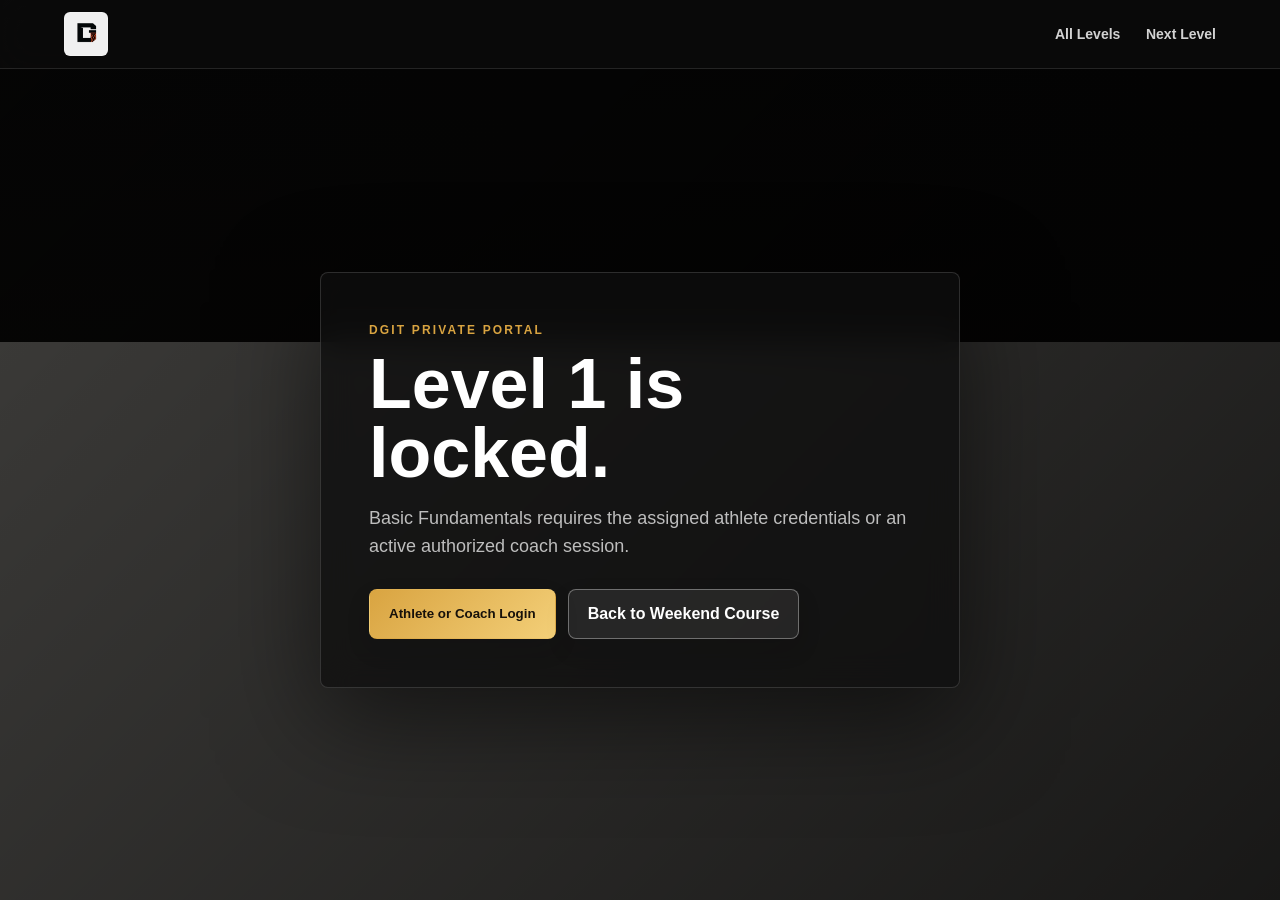
==== commit e297117a: "Restore Ltest DailyGrindIT website" ====
--- a/level-1.html
+++ b/level-1.html
@@ -4,15 +4,26 @@
   <meta charset="UTF-8" />
   <meta name="viewport" content="width=device-width, initial-scale=1.0" />
   <meta name="theme-color" content="#111111" />
-  <meta name="robots" content="index, follow, max-image-preview:large" />
-  <title>DGIT Level 1 Basketball Training | Basic Fundamentals</title>
-  <meta name="description" content="DGIT Level 1 basketball training builds stance, ball control, form shooting, passing, and layup fundamentals for developing players in Cebu." />
-  <link rel="canonical" href="https://dgitbasketball.com/level-1.html" />
-  <meta property="og:type" content="article" />
-  <meta property="og:title" content="DGIT Level 1 Basketball Training" />
-  <meta property="og:description" content="Basic fundamentals for stance, control, shooting form, passing, and finishing." />
-  <meta property="og:image" content="https://dgitbasketball.com/assets/images/DSC01852-52.jpeg" />
+  <meta name="robots" content="noindex, follow, noarchive" />
+  <title>Level 1 Basketball Training Cebu | Daily Grind IT</title>
+  <meta name="description" content="Daily Grind IT Level 1 basketball training in Cebu develops stance, ball control, shooting form, passing, and finishing fundamentals." />
+  <link rel="canonical" href="https://dailygrindit.com/level-1.html" />
+  <meta property="og:type" content="website" />
+  <meta property="og:site_name" content="Daily Grind IT Basketball Cebu" />
+  <meta property="og:title" content="Level 1 Basketball Training Cebu | Daily Grind IT" />
+  <meta property="og:description" content="Build strong basketball fundamentals through Daily Grind IT Level 1 training in Cebu." />
+  <meta property="og:url" content="https://dailygrindit.com/level-1.html" />
+  <meta property="og:image" content="https://dailygrindit.com/assets/images/navbarlogo.png" />
+  <meta property="og:image:type" content="image/png" />
+  <meta property="og:image:width" content="500" />
+  <meta property="og:image:height" content="500" />
+  <meta property="og:image:alt" content="Daily Grind IT Basketball Cebu" />
+  <meta property="og:locale" content="en_PH" />
   <meta name="twitter:card" content="summary_large_image" />
+  <meta name="twitter:title" content="Level 1 Basketball Training Cebu | Daily Grind IT" />
+  <meta name="twitter:description" content="Build stance, control, shooting, passing, and finishing fundamentals with Daily Grind IT." />
+  <meta name="twitter:image" content="https://dailygrindit.com/assets/images/navbarlogo.png" />
+  <meta name="twitter:image:alt" content="Daily Grind IT Basketball Cebu" />
   <link rel="stylesheet" href="assets/css/style.css" />
   <link rel="icon" href="assets/images/logo.png" />
   <script src="assets/js/password.js" defer></script>
@@ -43,8 +54,8 @@
         </div>
         <div class="level-meta">
           <span>Foundation</span>
-          <span>Private dashboard</span>
-          <span>Weekly checklist</span>
+          <span>10 sessions</span>
+          <span>₱1,500</span>
         </div>
       </div>
       <figure class="hero-media media-focus-center level-visual level-visual-1">
--- a/assets/css/style.css
+++ b/assets/css/style.css
@@ -233,13 +233,13 @@
 
 .hero {
   position: relative;
-  min-height: 94vh;
-  min-height: 94svh;
+  min-height: 92vh;
+  min-height: 92svh;
   display: grid;
   align-items: center;
   overflow: hidden;
   color: var(--white);
-  padding: 132px clamp(20px, 6vw, 88px) 92px;
+  padding: 120px clamp(20px, 6vw, 88px) 76px;
   isolation: isolate;
 }
 
@@ -255,7 +255,6 @@
   object-fit: cover;
   object-position: center 46%;
   transform: scale(1.01);
-  animation: heroSettle 1200ms ease both;
   filter: contrast(1.08) saturate(1.05);
 }
 
@@ -287,14 +286,14 @@
 
 .hero-overlay {
   background:
-    linear-gradient(90deg, rgba(0, 0, 0, 0.84), rgba(0, 0, 0, 0.45) 48%, rgba(0, 0, 0, 0.16)),
-    linear-gradient(0deg, rgba(0, 0, 0, 0.86), transparent 44%);
+    linear-gradient(90deg, rgba(8, 8, 8, 0.9) 0%, rgba(8, 8, 8, 0.72) 50%, rgba(8, 8, 8, 0.38) 100%),
+    linear-gradient(0deg, rgba(8, 8, 8, 0.68) 0%, rgba(8, 8, 8, 0) 52%);
 }
 
 .hero-content {
   position: relative;
   z-index: 1;
-  width: min(820px, 100%);
+  width: min(850px, 100%);
 }
 
 .hero-content.reveal {
@@ -311,32 +310,63 @@
   text-transform: uppercase;
 }
 
+.hero .eyebrow {
+  font-size: clamp(0.75rem, 1.1vw, 0.94rem);
+  letter-spacing: 0.16em;
+}
+
 .hero h1 {
+  max-width: 850px;
+  margin-top: 14px;
+  font-size: clamp(44px, 5.4vw, 70px);
+  line-height: 0.98;
+  letter-spacing: -0.02em;
+  text-wrap: balance;
+}
+
+.hero-brand-title > span {
+  display: block;
+}
+
+.hero-positioning {
   max-width: 780px;
-  margin-top: 14px;
-  font-size: clamp(44px, 7.4vw, 88px);
-  line-height: 0.95;
-  letter-spacing: 0;
+  margin-top: 18px;
+  color: var(--white);
+  font-size: clamp(22px, 2.45vw, 34px);
+  font-weight: 900;
+  line-height: 1.14;
   text-wrap: balance;
 }
 
-.hero-rankline {
-  max-width: 720px;
-  margin-top: 16px;
-  color: var(--white);
-  font-size: clamp(24px, 3vw, 38px);
-  font-weight: 900;
-  line-height: 1.08;
-  text-shadow: 0 10px 34px rgba(0, 0, 0, 0.46);
-  text-wrap: balance;
+.hero-slogan {
+  margin-top: 12px;
+  color: rgba(255, 255, 255, 0.84);
+  font-size: clamp(17px, 1.5vw, 21px);
+  font-weight: 800;
+  line-height: 1.35;
 }
 
 .hero-copy {
-  max-width: 620px;
-  margin-top: 22px;
-  color: rgba(255, 255, 255, 0.86);
-  font-size: clamp(17px, 2vw, 22px);
+  max-width: 660px;
+  margin-top: 20px;
+  color: rgba(255, 255, 255, 0.84);
+  font-size: clamp(17px, 1.55vw, 20px);
+  line-height: 1.58;
   text-wrap: pretty;
+}
+
+.hero-credibility {
+  max-width: 660px;
+  margin-top: 12px;
+  color: rgba(255, 255, 255, 0.68);
+  font-size: clamp(13px, 1.15vw, 16px);
+  font-weight: 700;
+  line-height: 1.45;
+}
+
+.hero-credibility span {
+  margin-inline: 5px;
+  color: var(--gold);
 }
 
 .hero-actions,
@@ -345,6 +375,11 @@
   flex-wrap: wrap;
   gap: 12px;
   margin-top: 28px;
+}
+
+.hero .hero-actions {
+  gap: 12px;
+  margin-top: 22px;
 }
 
 .btn,
@@ -372,6 +407,15 @@
   box-shadow: 0 16px 34px rgba(0, 0, 0, 0.16);
 }
 
+.hero .hero-actions .btn-primary:hover {
+  transform: translateY(-2px) scale(1.01);
+  box-shadow: 0 18px 38px rgba(0, 0, 0, 0.24);
+}
+
+.hero .hero-actions .btn-primary:active {
+  transform: translateY(1px) scale(0.98);
+}
+
 .btn-primary,
 .premium-form button,
 .program-card a,
@@ -396,44 +440,40 @@
   display: grid;
   grid-template-columns: repeat(3, minmax(0, 1fr));
   gap: 10px;
-  width: min(640px, 100%);
-  margin-top: 42px;
+  width: min(680px, 100%);
+  margin-top: 24px;
   overflow: hidden;
   border: 0;
   background: transparent;
-}
-
-.hero-stats div {
+  list-style: none;
+}
+
+.hero-stats .stat-pill {
   position: relative;
-  padding: 18px;
+  min-width: 0;
+  min-height: 76px;
+  padding: 14px 16px;
   border: 1px solid rgba(255, 255, 255, 0.16);
   border-radius: 8px;
-  background: rgba(0, 0, 0, 0.38);
+  background: rgba(0, 0, 0, 0.4);
   backdrop-filter: blur(16px);
   box-shadow: 0 20px 48px rgba(0, 0, 0, 0.24);
-  animation: statLift 700ms ease both;
-}
-
-.hero-stats div:nth-child(2) {
-  animation-delay: 120ms;
-}
-
-.hero-stats div:nth-child(3) {
-  animation-delay: 240ms;
 }
 
 .hero-stats strong {
   display: block;
-  font-size: 24px;
+  font-size: clamp(21px, 2vw, 25px);
   line-height: 1.1;
+  white-space: nowrap;
 }
 
 .hero-stats span {
   display: block;
   margin-top: 4px;
   color: rgba(255, 255, 255, 0.68);
-  font-size: 12px;
+  font-size: 11px;
   font-weight: 800;
+  line-height: 1.3;
   text-transform: uppercase;
 }
 
@@ -456,7 +496,83 @@
   height: 5px;
   border-radius: 50%;
   background: var(--gold);
-  animation: scrollCue 1400ms ease-in-out infinite;
+}
+
+.js .hero-image {
+  animation: heroBackgroundEnter 1100ms var(--ease-out) both;
+}
+
+.js .hero .eyebrow,
+.js .hero .hero-brand-title,
+.js .hero .hero-positioning,
+.js .hero .hero-slogan,
+.js .hero .hero-actions,
+.js .hero .hero-credibility,
+.js .hero .hero-stats .stat-pill {
+  animation-name: heroElementEnter;
+  animation-duration: var(--hero-enter-duration, 500ms);
+  animation-delay: var(--hero-enter-delay, 0ms);
+  animation-timing-function: var(--ease-out);
+  animation-fill-mode: both;
+}
+
+.js .hero .eyebrow {
+  --hero-enter-delay: 100ms;
+  --hero-enter-duration: 500ms;
+  --hero-enter-y: 18px;
+}
+
+.js .hero .hero-brand-title {
+  --hero-enter-delay: 220ms;
+  --hero-enter-duration: 600ms;
+  --hero-enter-y: 24px;
+}
+
+.js .hero .hero-positioning {
+  --hero-enter-delay: 380ms;
+  --hero-enter-duration: 560ms;
+  --hero-enter-y: 14px;
+}
+
+.js .hero .hero-slogan {
+  --hero-enter-delay: 520ms;
+  --hero-enter-duration: 500ms;
+  --hero-enter-y: 16px;
+}
+
+.js .hero .hero-actions {
+  --hero-enter-delay: 650ms;
+  --hero-enter-duration: 450ms;
+  --hero-enter-y: 14px;
+  --hero-enter-scale: 0.98;
+}
+
+.js .hero .hero-credibility {
+  --hero-enter-delay: 780ms;
+  --hero-enter-duration: 450ms;
+  --hero-enter-y: 14px;
+}
+
+.js .hero .hero-stats .stat-pill {
+  --hero-enter-duration: 500ms;
+  --hero-enter-y: 14px;
+  --hero-enter-scale: 0.985;
+}
+
+.js .hero .hero-stats .stat-pill:nth-child(1) {
+  --hero-enter-delay: 900ms;
+}
+
+.js .hero .hero-stats .stat-pill:nth-child(2) {
+  --hero-enter-delay: 980ms;
+}
+
+.js .hero .hero-stats .stat-pill:nth-child(3) {
+  --hero-enter-delay: 1060ms;
+}
+
+.js .scroll-cue span {
+  animation: scrollCue 1600ms ease-in-out 1600ms infinite;
 }
 
 .video-feature-section {
@@ -900,7 +1016,7 @@
 
 .program-grid {
   display: grid;
-  grid-template-columns: repeat(3, minmax(0, 1fr));
+  grid-template-columns: repeat(4, minmax(0, 1fr));
   gap: clamp(14px, 2vw, 20px);
   width: min(100%, var(--section-max));
   margin-inline: auto;
@@ -923,15 +1039,35 @@
 }
 
 .program-card img {
+  display: block;
   width: 100%;
-  height: clamp(300px, 28vw, 430px);
-  aspect-ratio: 4 / 3;
+  height: auto;
+  aspect-ratio: 1 / 1;
   object-fit: cover;
   transition: transform 520ms ease, filter 220ms ease;
 }
 
-.feature-card-large img {
-  aspect-ratio: 4 / 3;
+.program-card__image-button {
+  display: block;
+  width: 100%;
+  padding: 0;
+  overflow: hidden;
+  border: 0;
+  background: #080808;
+  cursor: zoom-in;
+}
+
+.program-card__image-button:focus-visible {
+  outline: 3px solid var(--gold);
+  outline-offset: -3px;
+}
+
+.program-card .program-img-promo {
+  height: auto;
+  aspect-ratio: 1 / 1;
+  object-fit: contain;
+  object-position: center;
+  background: #080808;
 }
 
 .program-img-weekend {
@@ -940,10 +1076,6 @@
 
 .program-img-solo {
   object-position: center 30%;
-}
-
-.program-img-group {
-  object-position: center 36%;
 }
 
 .program-card:hover {
@@ -967,7 +1099,7 @@
   transform: scale(1.025);
 }
 
-.program-card div {
+.program-card > div {
   display: flex;
   flex: 1;
   flex-direction: column;
@@ -1014,7 +1146,404 @@
 }
 
 .feature-card-large {
-  grid-column: span 1;
+  display: grid;
+  grid-column: 1 / -1;
+  grid-template-columns: minmax(0, 1.15fr) minmax(320px, 0.85fr);
+}
+
+.feature-card-large > img {
+  height: 100%;
+  min-height: 340px;
+  aspect-ratio: auto;
+}
+
+.program-showcase {
+  display: grid;
+  gap: clamp(18px, 2vw, 26px);
+  width: min(100%, var(--section-max));
+  margin-inline: auto;
+  padding-top: 0;
+}
+
+.program-carousel {
+  min-width: 0;
+  padding: clamp(14px, 2vw, 24px);
+  overflow: hidden;
+  border: 1px solid rgba(255, 255, 255, 0.1);
+  border-radius: 8px;
+  background:
+    radial-gradient(circle at 82% 12%, rgba(217, 164, 65, 0.13), transparent 32%),
+    linear-gradient(145deg, #171717, #0c0c0c 72%);
+  box-shadow: var(--deep-shadow);
+  color: var(--white);
+}
+
+.program-carousel:focus-visible {
+  outline-color: var(--gold);
+  outline-offset: 5px;
+}
+
+.program-carousel__viewport {
+  min-width: 0;
+  touch-action: pan-y;
+}
+
+.program-slide {
+  display: grid;
+  grid-template-columns: minmax(0, 1.08fr) minmax(300px, 0.92fr);
+  gap: clamp(24px, 4vw, 58px);
+  align-items: center;
+  min-width: 0;
+}
+
+.program-slide[hidden] {
+  display: none;
+}
+
+.program-slide.is-active {
+  animation: programSlideEnter 340ms var(--ease-out) both;
+}
+
+.program-slide__image-button {
+  display: grid;
+  place-items: center;
+  width: 100%;
+  min-width: 0;
+  padding: 0;
+  overflow: hidden;
+  border: 1px solid rgba(255, 255, 255, 0.1);
+  border-radius: 6px;
+  background: #070707;
+  cursor: zoom-in;
+}
+
+.program-slide__image-button:focus-visible {
+  outline: 3px solid var(--gold);
+  outline-offset: -3px;
+}
+
+.program-slide__image-button img {
+  width: 100%;
+  aspect-ratio: 1 / 1;
+  object-fit: contain;
+  object-position: center;
+  background: #070707;
+  transition: transform 360ms var(--ease-out), filter 220ms ease;
+}
+
+.program-slide__image-button:hover img {
+  filter: saturate(1.04) contrast(1.03);
+  transform: scale(1.018);
+}
+
+.program-slide__content {
+  display: flex;
+  min-width: 0;
+  flex-direction: column;
+  align-items: flex-start;
+  padding: clamp(8px, 2vw, 24px) clamp(4px, 1.4vw, 16px) clamp(8px, 2vw, 24px) 0;
+}
+
+.program-slide__content .section-kicker {
+  color: #e6bd6c;
+}
+
+.program-slide__heading {
+  display: flex;
+  flex-wrap: wrap;
+  align-items: center;
+  gap: 12px 14px;
+  margin-top: 10px;
+}
+
+.program-slide__heading h3 {
+  font-size: clamp(32px, 4vw, 54px);
+  line-height: 1.02;
+  letter-spacing: -0.025em;
+}
+
+.program-slide__heading em {
+  display: inline-flex;
+  padding: 7px 11px;
+  border: 1px solid rgba(217, 164, 65, 0.42);
+  border-radius: 999px;
+  color: rgba(255, 255, 255, 0.88);
+  font-size: 12px;
+  font-style: normal;
+  font-weight: 900;
+  line-height: 1;
+  white-space: nowrap;
+}
+
+.program-slide__content > p:not(.section-kicker) {
+  max-width: 48ch;
+  margin-top: 18px;
+  color: rgba(255, 255, 255, 0.7);
+  font-size: clamp(16px, 1.5vw, 19px);
+  line-height: 1.62;
+}
+
+.program-slide__package {
+  display: grid;
+  gap: 8px;
+  width: 100%;
+  margin-top: clamp(22px, 3vw, 34px);
+  padding: 18px 0;
+  border-top: 1px solid rgba(255, 255, 255, 0.12);
+  border-bottom: 1px solid rgba(255, 255, 255, 0.12);
+}
+
+.program-slide__package strong {
+  color: #f1cb7c;
+  font-size: clamp(22px, 2.5vw, 31px);
+  line-height: 1.15;
+}
+
+.program-slide__package span {
+  color: rgba(255, 255, 255, 0.68);
+  font-size: 14px;
+  font-weight: 700;
+  line-height: 1.55;
+}
+
+.program-slide__cta {
+  display: inline-flex;
+  align-items: center;
+  justify-content: center;
+  min-height: 50px;
+  margin-top: clamp(20px, 3vw, 30px);
+  padding: 13px 22px;
+  border: 1px solid rgba(255, 255, 255, 0.18);
+  border-radius: 6px;
+  background: linear-gradient(135deg, var(--gold), #f3cf78);
+  box-shadow: 0 14px 34px rgba(0, 0, 0, 0.22);
+  color: #17110a;
+  font-size: 13px;
+  font-weight: 950;
+  letter-spacing: 0.07em;
+  text-align: center;
+  transition: transform 180ms ease, box-shadow 180ms ease;
+}
+
+.program-slide__cta:hover {
+  transform: translateY(-2px);
+  box-shadow: 0 18px 38px rgba(0, 0, 0, 0.3);
+}
+
+.program-carousel__controls {
+  display: grid;
+  grid-template-columns: minmax(116px, auto) 1fr minmax(116px, auto);
+  gap: 14px;
+  align-items: center;
+  margin-top: clamp(16px, 2vw, 22px);
+  padding-top: clamp(14px, 2vw, 20px);
+  border-top: 1px solid rgba(255, 255, 255, 0.11);
+}
+
+.program-carousel__arrow {
+  display: inline-flex;
+  align-items: center;
+  justify-content: center;
+  gap: 9px;
+  min-width: 0;
+  min-height: 46px;
+  padding: 10px 15px;
+  border: 1px solid rgba(255, 255, 255, 0.22);
+  border-radius: 6px;
+  background: rgba(255, 255, 255, 0.07);
+  color: var(--white);
+  font: inherit;
+  font-size: 13px;
+  font-weight: 900;
+  cursor: pointer;
+  transition: border-color 180ms ease, background 180ms ease, transform 180ms ease;
+}
+
+.program-carousel__arrow:hover {
+  border-color: rgba(217, 164, 65, 0.7);
+  background: rgba(217, 164, 65, 0.13);
+  transform: translateY(-1px);
+}
+
+.program-carousel__position {
+  display: flex;
+  min-width: 0;
+  align-items: center;
+  justify-content: center;
+  gap: 12px;
+}
+
+.program-carousel__dots {
+  display: flex;
+  align-items: center;
+  justify-content: center;
+}
+
+.program-carousel__dot {
+  position: relative;
+  width: 44px;
+  height: 44px;
+  border: 0;
+  background: transparent;
+  cursor: pointer;
+}
+
+.program-carousel__dot::before {
+  content: "";
+  position: absolute;
+  top: 50%;
+  left: 50%;
+  width: 7px;
+  height: 7px;
+  border-radius: 50%;
+  background: rgba(255, 255, 255, 0.42);
+  transform: translate(-50%, -50%);
+  transition: width 180ms ease, border-radius 180ms ease, background 180ms ease;
+}
+
+.program-carousel__dot:hover::before {
+  background: rgba(255, 255, 255, 0.75);
+}
+
+.program-carousel__dot.is-active::before {
+  width: 24px;
+  border-radius: 999px;
+  background: var(--gold);
+}
+
+.program-carousel__counter {
+  min-width: 42px;
+  color: rgba(255, 255, 255, 0.66);
+  font-size: 12px;
+  font-weight: 900;
+  letter-spacing: 0.08em;
+  white-space: nowrap;
+}
+
+.program-carousel__swipe-hint {
+  display: none;
+  margin-top: 8px;
+  color: rgba(255, 255, 255, 0.52);
+  font-size: 11px;
+  font-weight: 700;
+  text-align: center;
+}
+
+.program-showcase > .feature-card-large {
+  width: 100%;
+}
+
+@keyframes programSlideEnter {
+  from {
+    opacity: 0;
+    transform: translateX(14px);
+  }
+
+  to {
+    opacity: 1;
+    transform: translateX(0);
+  }
+}
+
+@media (max-width: 900px) {
+  .program-slide {
+    grid-template-columns: 1fr;
+    gap: 20px;
+  }
+
+  .program-slide__image-button {
+    width: min(100%, 560px);
+    justify-self: center;
+  }
+
+  .program-slide__content {
+    width: min(100%, 660px);
+    justify-self: center;
+    padding: 0 4px 4px;
+  }
+}
+
+@media (max-width: 620px) {
+  .program-showcase {
+    gap: 16px;
+  }
+
+  .program-carousel {
+    padding: 10px;
+  }
+
+  .program-slide {
+    gap: 16px;
+  }
+
+  .program-slide__content {
+    padding: 0 6px 6px;
+  }
+
+  .program-slide__heading {
+    gap: 9px 10px;
+    margin-top: 7px;
+  }
+
+  .program-slide__heading h3 {
+    font-size: clamp(27px, 8.6vw, 38px);
+  }
+
+  .program-slide__content > p:not(.section-kicker) {
+    margin-top: 12px;
+    font-size: 15px;
+    line-height: 1.52;
+  }
+
+  .program-slide__package {
+    gap: 6px;
+    margin-top: 16px;
+    padding: 14px 0;
+  }
+
+  .program-slide__package strong {
+    font-size: clamp(20px, 6vw, 25px);
+  }
+
+  .program-slide__package span {
+    font-size: 13px;
+  }
+
+  .program-slide__cta {
+    width: 100%;
+    margin-top: 16px;
+  }
+
+  .program-carousel__controls {
+    grid-template-columns: 1fr 1fr;
+    gap: 8px;
+    margin-top: 12px;
+    padding-top: 12px;
+  }
+
+  .program-carousel__arrow {
+    min-height: 48px;
+    padding-inline: 10px;
+  }
+
+  .program-carousel__arrow--previous {
+    grid-column: 1;
+    grid-row: 1;
+  }
+
+  .program-carousel__arrow--next {
+    grid-column: 2;
+    grid-row: 1;
+  }
+
+  .program-carousel__position {
+    grid-column: 1 / -1;
+    grid-row: 2;
+  }
+
+  .program-carousel__swipe-hint {
+    display: block;
+  }
 }
 
 .academy-section {
@@ -1493,7 +2022,7 @@
 
 .solo-details {
   display: grid;
-  grid-template-columns: minmax(0, 0.76fr) minmax(0, 1.24fr);
+  grid-template-columns: minmax(0, 0.72fr) minmax(0, 1.28fr);
   gap: clamp(18px, 3vw, 28px);
   align-items: start;
 }
@@ -1509,14 +2038,214 @@
   margin-top: 12px;
 }
 
-.solo-details__images {
+.training-options__selector {
+  min-width: 0;
+  margin-top: 18px;
+  padding: 0;
+  border: 0;
+}
+
+.training-options__grid {
   display: grid;
   grid-template-columns: repeat(2, minmax(0, 1fr));
-  gap: 12px;
+  gap: 10px;
   min-width: 0;
 }
 
-.solo-details__images a,
+.training-option-card {
+  display: flex;
+  align-items: center;
+  gap: 10px;
+  min-width: 0;
+  min-height: 68px;
+  padding: 11px 12px;
+  border: 1px solid rgba(255, 255, 255, 0.16);
+  border-radius: 8px;
+  background: rgba(0, 0, 0, 0.28);
+  cursor: pointer;
+  transition: border-color 180ms ease, background 180ms ease, box-shadow 180ms ease;
+}
+
+.training-option-card:hover {
+  border-color: rgba(217, 164, 65, 0.56);
+}
+
+.training-option-card.is-selected,
+.training-option-card:has(input:checked) {
+  border-color: var(--gold);
+  background: rgba(217, 164, 65, 0.14);
+  box-shadow: 0 0 0 1px rgba(217, 164, 65, 0.18);
+}
+
+.training-option-card:focus-within {
+  outline: 2px solid var(--gold);
+  outline-offset: 3px;
+}
+
+.training-option-card input {
+  flex: 0 0 auto;
+  width: 19px;
+  height: 19px;
+  margin: 0;
+  accent-color: var(--gold);
+}
+
+.training-option-card span {
+  display: grid;
+  gap: 3px;
+  min-width: 0;
+}
+
+.training-option-card strong {
+  color: var(--white);
+  font-size: 14px;
+  line-height: 1.2;
+}
+
+.training-option-card small {
+  color: rgba(255, 255, 255, 0.64);
+  font-size: 12px;
+  line-height: 1.25;
+}
+
+.training-option-note {
+  color: rgba(255, 255, 255, 0.64) !important;
+  font-size: 13px !important;
+  line-height: 1.5 !important;
+}
+
+.training-program {
+  min-width: 0;
+  width: 100%;
+  max-width: 720px;
+  margin-inline: auto;
+}
+
+.training-program__frame {
+  width: 100%;
+  overflow: hidden;
+  border: 1px solid rgba(255, 255, 255, 0.14);
+  border-radius: 8px;
+  background: #080808;
+}
+
+.training-program__image-button {
+  display: block;
+  width: 100%;
+  min-width: 0;
+  padding: 0;
+  border: 0;
+  background: transparent;
+  cursor: zoom-in;
+}
+
+.training-program__image-button:focus-visible {
+  outline: 3px solid var(--gold);
+  outline-offset: -3px;
+}
+
+.training-program__image-button img {
+  display: block;
+  width: 100%;
+  max-width: 100%;
+  height: auto;
+  object-fit: contain;
+  object-position: center;
+  background: #080808;
+}
+
+.training-program__helper {
+  margin-top: 8px !important;
+  color: rgba(255, 255, 255, 0.58) !important;
+  font-size: 12px !important;
+  line-height: 1.4 !important;
+  text-align: center;
+}
+
+.training-program__nav {
+  display: flex;
+  align-items: center;
+  justify-content: space-between;
+  gap: 10px;
+  margin-top: 10px;
+}
+
+.training-program__nav[hidden] {
+  display: none;
+}
+
+.training-program__arrow {
+  min-width: 76px;
+  min-height: 44px;
+  padding: 9px 13px;
+  border: 1px solid rgba(255, 255, 255, 0.18);
+  border-radius: 8px;
+  background: rgba(255, 255, 255, 0.07);
+  color: var(--white);
+  font: inherit;
+  font-size: 13px;
+  font-weight: 900;
+  cursor: pointer;
+}
+
+.training-program__arrow:hover,
+.training-program__arrow:focus-visible {
+  border-color: rgba(217, 164, 65, 0.72);
+  background: rgba(217, 164, 65, 0.12);
+}
+
+.training-program__position {
+  display: flex;
+  align-items: center;
+  justify-content: center;
+  gap: 8px;
+  min-width: 0;
+}
+
+.training-program__dots {
+  display: flex;
+  align-items: center;
+  justify-content: center;
+}
+
+.training-program__dot {
+  display: grid;
+  place-items: center;
+  width: 28px;
+  height: 44px;
+  padding: 0;
+  border: 0;
+  background: transparent;
+  cursor: pointer;
+}
+
+.training-program__dot::before {
+  content: "";
+  width: 8px;
+  height: 8px;
+  border-radius: 50%;
+  background: rgba(255, 255, 255, 0.34);
+  transition: transform 180ms ease, background 180ms ease;
+}
+
+.training-program__dot.is-active::before {
+  background: var(--gold);
+  transform: scale(1.35);
+}
+
+.training-program__dot:focus-visible {
+  outline: 2px solid var(--gold);
+  outline-offset: -5px;
+}
+
+.training-program__counter {
+  min-width: 34px;
+  color: rgba(255, 255, 255, 0.68);
+  font-size: 12px;
+  font-weight: 900;
+  text-align: center;
+}
+
 .payment-card a {
   display: block;
   min-width: 0;
@@ -1527,18 +2256,9 @@
   transition: transform 180ms var(--ease-out), box-shadow 180ms ease, border-color 180ms ease;
 }
 
-.solo-details__images a:hover,
 .payment-card a:hover {
   transform: translateY(-2px);
   box-shadow: 0 18px 44px rgba(0, 0, 0, 0.28);
-}
-
-.solo-details__images img {
-  width: 100%;
-  max-width: 100%;
-  height: clamp(210px, 22vw, 285px);
-  object-fit: contain;
-  background: #ffffff;
 }
 
 .solo-step__heading {
@@ -1562,6 +2282,41 @@
   font-weight: 900;
 }
 
+.training-payment-overview {
+  display: flex;
+  flex-wrap: wrap;
+  gap: 9px;
+  margin-top: 16px;
+}
+
+.solo-step__heading .training-payment-summary,
+.solo-step__heading .training-price-summary {
+  display: inline-flex;
+  flex-wrap: wrap;
+  gap: 5px;
+  margin-top: 0;
+  padding: 8px 11px;
+  border: 1px solid rgba(217, 164, 65, 0.34);
+  border-radius: 8px;
+  background: rgba(217, 164, 65, 0.1);
+  color: rgba(255, 255, 255, 0.78);
+  font-size: 14px;
+  line-height: 1.35;
+}
+
+.training-payment-summary strong,
+.training-price-summary strong {
+  color: var(--gold);
+}
+
+.training-inclusions {
+  flex: 1 0 100%;
+  margin-top: 2px !important;
+  color: rgba(255, 255, 255, 0.7) !important;
+  font-size: 14px !important;
+  line-height: 1.5 !important;
+}
+
 .payment-options {
   display: grid;
   grid-template-columns: repeat(2, minmax(0, 1fr));
@@ -1625,6 +2380,72 @@
   border-radius: 8px;
   background: rgba(255, 255, 255, 0.94);
   object-fit: contain;
+}
+
+.solo-rules {
+  min-width: 0;
+  padding: clamp(18px, 2.8vw, 28px);
+  border: 1px solid rgba(217, 164, 65, 0.34);
+  border-radius: 8px;
+  background:
+    linear-gradient(135deg, rgba(217, 164, 65, 0.08), rgba(255, 255, 255, 0.02)),
+    #0c0c0c;
+}
+
+.solo-rules h4 {
+  color: var(--white);
+  font-size: clamp(25px, 3vw, 36px);
+  line-height: 1.08;
+}
+
+.solo-rules h4 span {
+  display: block;
+  margin-bottom: 7px;
+  color: var(--gold);
+  font-size: clamp(11px, 1.3vw, 13px);
+  font-weight: 900;
+  letter-spacing: 0.13em;
+  line-height: 1.35;
+}
+
+.solo-rules__list {
+  display: grid;
+  margin-top: 18px;
+  list-style: none;
+  counter-reset: solo-rule;
+}
+
+.solo-rules__list li {
+  counter-increment: solo-rule;
+  display: grid;
+  grid-template-columns: 30px minmax(0, 1fr);
+  gap: 12px;
+  min-width: 0;
+  padding: 15px 0;
+  border-top: 1px solid rgba(255, 255, 255, 0.11);
+}
+
+.solo-rules__list li::before {
+  content: counter(solo-rule, decimal-leading-zero);
+  color: var(--gold);
+  font-size: 13px;
+  font-weight: 900;
+  letter-spacing: 0.08em;
+  line-height: 1.45;
+}
+
+.solo-rules__list h5 {
+  color: var(--white);
+  font-size: clamp(15px, 1.8vw, 17px);
+  line-height: 1.3;
+}
+
+.solo-rules__list p {
+  margin-top: 5px;
+  color: rgba(255, 255, 255, 0.72);
+  font-size: clamp(0.9rem, 1.35vw, 1rem);
+  line-height: 1.58;
+  overflow-wrap: anywhere;
 }
 
 .confirmation-row {
@@ -1643,6 +2464,30 @@
   height: 18px;
   margin-top: 2px;
   accent-color: var(--gold);
+}
+
+.rules-agreement-row {
+  min-height: 48px;
+  padding: 12px 14px;
+  border: 1px solid rgba(217, 164, 65, 0.32);
+  border-radius: 8px;
+  background: rgba(217, 164, 65, 0.08);
+  cursor: pointer;
+}
+
+.rules-agreement-row input {
+  width: 20px;
+  height: 20px;
+}
+
+.rules-agreement-note {
+  color: rgba(255, 255, 255, 0.62);
+  font-size: 13px;
+  line-height: 1.52;
+}
+
+.rules-agreement-error {
+  margin-top: -6px;
 }
 
 .booking-notice {
@@ -1724,15 +2569,17 @@
     width: min(1440px, calc(100% - clamp(56px, 8vw, 128px)));
     margin: clamp(40px, 5vw, 72px) auto;
     grid-template-columns: minmax(0, 0.98fr) minmax(360px, 0.82fr);
-    align-items: center;
+    align-items: stretch;
     gap: clamp(22px, 2.4vw, 36px);
   }
 
   .camp-section .camp-image {
+    align-self: stretch;
     min-height: 0;
-    height: clamp(390px, 35vw, 500px);
-    max-height: 500px;
-    aspect-ratio: 16 / 10;
+    height: 100%;
+    max-height: none;
+    aspect-ratio: auto;
+    object-position: 58% 58%;
   }
 
   .camp-section > div:last-child {
@@ -2213,6 +3060,32 @@
   min-height: 78vh;
 }
 
+.course-hero-weekend {
+  grid-template-columns: 1fr;
+  justify-items: center;
+  gap: clamp(34px, 5vw, 58px);
+  min-height: auto;
+  padding-bottom: clamp(64px, 7vw, 96px);
+}
+
+.course-hero.course-hero-weekend::before {
+  background: #111111;
+}
+
+.course-hero-weekend .course-hero-copy {
+  width: min(860px, 100%);
+  max-width: 860px;
+  text-align: center;
+}
+
+.course-hero-weekend .course-hero-copy p:not(.eyebrow) {
+  margin-inline: auto;
+}
+
+.course-hero-weekend .hero-actions {
+  justify-content: center;
+}
+
 .course-hero::before,
 .level-hero::before {
   content: "";
@@ -2332,9 +3205,235 @@
   font-size: clamp(17px, 2vw, 21px);
 }
 
+.weekend-slideshow {
+  position: relative;
+  z-index: 1;
+  width: min(860px, 100%);
+  margin-inline: auto;
+  overflow: hidden;
+  border: 1px solid rgba(255, 255, 255, 0.16);
+  border-radius: 8px;
+  background: #0b0b0b;
+  box-shadow: 0 28px 90px rgba(0, 0, 0, 0.38);
+}
+
+.weekend-slide-stage {
+  position: relative;
+  display: block;
+  width: 100%;
+  aspect-ratio: 1 / 1;
+  margin-inline: auto;
+  overflow: hidden;
+  background: #090909;
+  touch-action: pan-y pinch-zoom;
+}
+
+.weekend-slide {
+  position: absolute;
+  inset: 0;
+  display: block;
+  width: 100%;
+  height: 100%;
+  opacity: 0;
+  visibility: hidden;
+  pointer-events: none;
+  transition: opacity 360ms ease, visibility 360ms ease;
+}
+
+.weekend-slide.is-active {
+  z-index: 1;
+  opacity: 1;
+  visibility: visible;
+  pointer-events: auto;
+}
+
+.weekend-poster-button {
+  display: block;
+  width: 100%;
+  height: 100%;
+  padding: 0;
+  overflow: hidden;
+  border: 0;
+  border-radius: 0;
+  background: transparent;
+  cursor: zoom-in;
+}
+
+.weekend-poster-button img {
+  display: block;
+  width: 100%;
+  height: 100%;
+  object-fit: contain;
+  object-position: center;
+}
+
+.weekend-slideshow-controls {
+  display: grid;
+  grid-template-columns: 44px minmax(0, 1fr) 44px;
+  align-items: center;
+  gap: 8px 12px;
+  padding: 12px clamp(12px, 2.5vw, 20px) 6px;
+  border-top: 1px solid rgba(255, 255, 255, 0.13);
+  background: #111111;
+}
+
+.weekend-slide-arrow {
+  display: inline-grid;
+  place-items: center;
+  width: 44px;
+  min-width: 44px;
+  height: 44px;
+  border: 1px solid rgba(255, 255, 255, 0.26);
+  border-radius: 8px;
+  background: rgba(255, 255, 255, 0.08);
+  color: var(--white);
+  font: inherit;
+  font-size: 30px;
+  line-height: 1;
+  cursor: pointer;
+  transition: border-color 180ms ease, background 180ms ease, transform 180ms ease;
+}
+
+.weekend-slide-arrow:hover {
+  border-color: rgba(217, 164, 65, 0.76);
+  background: rgba(217, 164, 65, 0.16);
+}
+
+.weekend-slide-arrow:active {
+  transform: scale(0.96);
+}
+
+.weekend-slide-counter {
+  margin: 0;
+  color: rgba(255, 255, 255, 0.84);
+  font-size: 14px;
+  font-weight: 900;
+  letter-spacing: 0.08em;
+  text-align: center;
+}
+
+.weekend-slide-dots {
+  grid-column: 1 / -1;
+  display: flex;
+  align-items: center;
+  justify-content: center;
+  gap: 2px;
+  width: 100%;
+}
+
+.weekend-slide-dots button {
+  position: relative;
+  display: grid;
+  place-items: center;
+  flex: 0 0 21px;
+  width: 21px;
+  height: 24px;
+  padding: 0;
+  border: 0;
+  background: transparent;
+  cursor: pointer;
+}
+
+.weekend-slide-dots button::before {
+  content: "";
+  width: 7px;
+  height: 7px;
+  border-radius: 50%;
+  background: rgba(255, 255, 255, 0.36);
+  transition: width 180ms ease, background 180ms ease, transform 180ms ease;
+}
+
+.weekend-slide-dots button:hover::before {
+  background: rgba(255, 255, 255, 0.72);
+}
+
+.weekend-slide-dots button[aria-current="true"]::before {
+  width: 17px;
+  border-radius: 999px;
+  background: var(--gold);
+}
+
+.weekend-slide-dots button:focus-visible {
+  outline-offset: 0;
+}
+
+.weekend-poster-hint {
+  padding: 3px 16px 13px;
+  color: rgba(255, 255, 255, 0.65);
+  font-size: 12px;
+  font-weight: 700;
+  letter-spacing: 0.03em;
+  text-align: center;
+}
+
+.course-access {
+  display: grid;
+  grid-template-columns: minmax(0, 1.15fr) minmax(300px, 0.85fr);
+  align-items: center;
+  gap: clamp(28px, 5vw, 72px);
+  background: #191919;
+}
+
+.course-access h2 {
+  max-width: 820px;
+  margin-top: 10px;
+  font-size: clamp(34px, 5vw, 56px);
+  line-height: 1.04;
+}
+
+.course-access > div:first-child > p:not(.section-kicker) {
+  max-width: 720px;
+  margin-top: 18px;
+  color: rgba(255, 255, 255, 0.72);
+  font-size: 18px;
+}
+
+.coach-access-card {
+  min-width: 0;
+  padding: clamp(22px, 3vw, 30px);
+  border: 1px solid rgba(255, 255, 255, 0.14);
+  border-radius: 8px;
+  background: rgba(255, 255, 255, 0.055);
+  box-shadow: 0 22px 64px rgba(0, 0, 0, 0.24);
+}
+
+.coach-access-card > div {
+  display: grid;
+  justify-items: start;
+  gap: 12px;
+}
+
+.coach-access-card > div[hidden] {
+  display: none;
+}
+
+.coach-access-card strong {
+  font-size: clamp(21px, 3vw, 28px);
+  line-height: 1.16;
+}
+
+.coach-access-card p {
+  color: rgba(255, 255, 255, 0.7);
+}
+
+.coach-access-badge {
+  display: inline-flex;
+  align-items: center;
+  min-height: 28px;
+  padding: 5px 9px;
+  border: 1px solid rgba(119, 211, 143, 0.28);
+  border-radius: 999px;
+  background: rgba(72, 154, 99, 0.16);
+  color: #9be2af;
+  font-size: 11px;
+  font-weight: 900;
+  letter-spacing: 0.1em;
+  text-transform: uppercase;
+}
+
 .level-dashboard {
   display: grid;
-  grid-template-columns: repeat(4, minmax(0, 1fr));
+  grid-template-columns: repeat(3, minmax(0, 1fr));
   gap: 16px;
   align-items: stretch;
   width: min(100%, var(--section-max));
@@ -2439,6 +3538,25 @@
   font-weight: 900;
 }
 
+.level-card-facts {
+  display: flex;
+  flex-wrap: wrap;
+  gap: 8px;
+  min-height: 30px;
+  margin-top: 16px;
+  list-style: none;
+}
+
+.level-card-facts li {
+  padding: 5px 9px;
+  border: 1px solid rgba(17, 17, 17, 0.1);
+  border-radius: 999px;
+  background: rgba(17, 17, 17, 0.045);
+  color: #333333;
+  font-size: 12px;
+  font-weight: 900;
+}
+
 .level-tile a {
   margin-top: auto;
   width: 100%;
@@ -2700,7 +3818,9 @@
 }
 
 .level-modal {
-  width: min(420px, calc(100vw - 36px));
+  width: min(520px, calc(100vw - 36px));
+  max-height: calc(100dvh - 36px);
+  overflow: auto;
   border: 1px solid rgba(255, 255, 255, 0.16);
   border-radius: 8px;
   background: #151515;
@@ -2714,11 +3834,16 @@
   backdrop-filter: blur(8px);
 }
 
-.level-modal form {
+.level-modal-shell {
   position: relative;
   display: grid;
   gap: 14px;
   padding: 28px;
+}
+
+.level-modal form {
+  display: grid;
+  gap: 14px;
 }
 
 .level-modal h2 {
@@ -2771,37 +3896,247 @@
   font-size: 14px;
 }
 
-@keyframes heroSettle {
+.access-method-tabs {
+  display: grid;
+  grid-template-columns: repeat(2, minmax(0, 1fr));
+  gap: 8px;
+  padding: 5px;
+  border: 1px solid rgba(255, 255, 255, 0.13);
+  border-radius: 8px;
+  background: rgba(255, 255, 255, 0.045);
+}
+
+.access-method-tabs button {
+  min-height: 42px;
+  padding: 9px 12px;
+  border: 0;
+  border-radius: 6px;
+  background: transparent;
+  color: rgba(255, 255, 255, 0.7);
+  font: inherit;
+  font-weight: 900;
+  cursor: pointer;
+}
+
+.access-method-tabs button[aria-selected="true"] {
+  background: rgba(217, 164, 65, 0.18);
+  color: var(--white);
+}
+
+.access-panel[hidden] {
+  display: none;
+}
+
+.access-panel-copy {
+  color: rgba(255, 255, 255, 0.68);
+  font-size: 14px;
+}
+
+.coach-session-bar {
+  position: fixed;
+  top: 76px;
+  right: 16px;
+  z-index: 18;
+  display: grid;
+  grid-template-columns: minmax(0, 1fr) auto;
+  align-items: center;
+  gap: 8px 14px;
+  width: min(330px, calc(100vw - 32px));
+  padding: 12px 14px;
+  border: 1px solid rgba(119, 211, 143, 0.24);
+  border-radius: 8px;
+  background: rgba(14, 20, 16, 0.94);
+  color: var(--white);
+  box-shadow: 0 18px 52px rgba(0, 0, 0, 0.34);
+  backdrop-filter: blur(14px);
+}
+
+.coach-session-bar span {
+  display: block;
+  color: #9be2af;
+  font-size: 10px;
+  font-weight: 900;
+  letter-spacing: 0.1em;
+  text-transform: uppercase;
+}
+
+.coach-session-bar strong {
+  display: block;
+  margin-top: 2px;
+  overflow-wrap: anywhere;
+}
+
+.coach-session-bar button {
+  min-height: 38px;
+  padding: 8px 10px;
+  border: 1px solid rgba(255, 255, 255, 0.2);
+  border-radius: 7px;
+  background: rgba(255, 255, 255, 0.08);
+  color: var(--white);
+  font: inherit;
+  font-size: 12px;
+  font-weight: 900;
+  cursor: pointer;
+}
+
+.level-visual-poster {
+  aspect-ratio: 1 / 1 !important;
+}
+
+.level-visual-poster img {
+  height: 100% !important;
+  min-height: 0;
+  opacity: 1;
+  object-fit: contain;
+  object-position: center;
+}
+
+.materials-unavailable {
+  background:
+    linear-gradient(135deg, rgba(217, 164, 65, 0.12), rgba(255, 255, 255, 0.96)),
+    var(--white);
+}
+
+.materials-unavailable p:not(.section-kicker) {
+  margin-top: 12px;
+  color: var(--muted);
+}
+
+.poster-viewer {
+  position: fixed;
+  inset: 0;
+  width: 100vw;
+  max-width: none;
+  height: 100dvh;
+  max-height: none;
+  margin: 0;
+  padding: 0;
+  overflow: hidden;
+  border: 0;
+  background: rgba(4, 4, 4, 0.96);
+  color: var(--white);
+}
+
+.poster-viewer::backdrop {
+  background: rgba(0, 0, 0, 0.88);
+}
+
+.poster-viewer-panel {
+  display: grid;
+  grid-template-rows: auto minmax(0, 1fr);
+  width: 100%;
+  height: 100%;
+}
+
+.poster-viewer-top {
+  position: relative;
+  z-index: 2;
+  display: flex;
+  align-items: center;
+  justify-content: space-between;
+  gap: 18px;
+  min-height: 64px;
+  padding: 10px clamp(12px, 3vw, 28px);
+  border-bottom: 1px solid rgba(255, 255, 255, 0.14);
+  background: rgba(10, 10, 10, 0.94);
+}
+
+.poster-viewer-top p {
+  min-width: 0;
+  overflow: hidden;
+  color: rgba(255, 255, 255, 0.78);
+  font-size: 14px;
+  font-weight: 800;
+  text-overflow: ellipsis;
+  white-space: nowrap;
+}
+
+.poster-viewer-top button {
+  display: grid;
+  place-items: center;
+  flex: 0 0 44px;
+  width: 44px;
+  height: 44px;
+  border: 1px solid rgba(255, 255, 255, 0.24);
+  border-radius: 8px;
+  background: rgba(255, 255, 255, 0.08);
+  color: var(--white);
+  font-size: 28px;
+  line-height: 1;
+  cursor: pointer;
+}
+
+.poster-viewer-scroll {
+  display: grid;
+  place-items: center;
+  min-height: 0;
+  overflow: auto;
+  padding: 10px;
+  touch-action: pan-x pan-y pinch-zoom;
+  overscroll-behavior: contain;
+}
+
+.poster-viewer-scroll img {
+  display: block;
+  width: auto;
+  height: auto;
+  max-width: min(96vw, 1400px);
+  max-height: calc(100dvh - 84px);
+  aspect-ratio: 1 / 1;
+  object-fit: contain;
+  object-position: center;
+  touch-action: pinch-zoom;
+}
+
+body.poster-viewer-open {
+  overflow: hidden;
+}
+
+@keyframes heroBackgroundEnter {
   from {
-    transform: scale(1.05);
+    opacity: 0.85;
+    transform: scale(1.025);
   }
 
   to {
+    opacity: 1;
     transform: scale(1.01);
   }
 }
 
-@keyframes statLift {
+@keyframes heroMobileBackgroundEnter {
+  from {
+    opacity: 0.85;
+    transform: scale(1.015);
+  }
+
+  to {
+    opacity: 1;
+    transform: none;
+  }
+}
+
+@keyframes heroElementEnter {
   from {
     opacity: 0;
-    transform: translateY(14px);
+    transform: translateY(var(--hero-enter-y, 18px)) scale(var(--hero-enter-scale, 1));
   }
 
   to {
     opacity: 1;
-    transform: translateY(0);
+    transform: translateY(0) scale(1);
   }
 }
 
 @keyframes scrollCue {
   0%,
   100% {
-    transform: translateY(-9px);
-    opacity: 0.4;
+    transform: translateY(-3px);
+    opacity: 0.55;
   }
 
   50% {
-    transform: translateY(9px);
+    transform: translateY(3px);
     opacity: 1;
   }
 }
@@ -2821,6 +4156,35 @@
     transform: none;
   }
 
+  .js .hero-image {
+    opacity: 1 !important;
+    transform: scale(1.01) !important;
+    animation: none !important;
+  }
+
+  .js .hero::before {
+    opacity: 1 !important;
+    transform: none !important;
+    animation: none !important;
+  }
+
+  .js .hero .eyebrow,
+  .js .hero .hero-brand-title,
+  .js .hero .hero-positioning,
+  .js .hero .hero-slogan,
+  .js .hero .hero-actions,
+  .js .hero .hero-credibility,
+  .js .hero .hero-stats .stat-pill {
+    opacity: 1 !important;
+    transform: none !important;
+    animation: none !important;
+  }
+
+  .js .scroll-cue span {
+    transform: none !important;
+    animation: none !important;
+  }
+
   .training-video-frame {
     opacity: 1;
     transform: none;
@@ -2847,7 +4211,7 @@
 
 @media (max-width: 1180px) {
   .program-grid {
-    grid-template-columns: repeat(3, minmax(0, 1fr));
+    grid-template-columns: repeat(2, minmax(0, 1fr));
   }
 
   .booking-section {
@@ -2957,6 +4321,7 @@
   .merch-intro,
   .merch-feature,
   .course-hero,
+  .course-access,
   .level-hero,
   .course-note,
   .level-content {
@@ -3043,11 +4408,11 @@
   }
 
   .feature-card-large {
-    grid-column: span 2;
+    grid-column: 1 / -1;
   }
 
   .program-card img {
-    height: clamp(300px, 44vw, 390px);
+    height: auto;
   }
 
   .academy-logo-panel {
@@ -3096,6 +4461,15 @@
 }
 
 @media (max-width: 620px) {
+  .feature-card-large {
+    display: flex;
+  }
+
+  .feature-card-large > img {
+    min-height: 0;
+    aspect-ratio: 4 / 3;
+  }
+
   .navbar {
     gap: 10px;
     padding: 8px 14px;
@@ -3144,12 +4518,27 @@
     min-height: 100svh;
     display: grid;
     align-items: end;
-    padding: 116px 16px 118px;
+    padding-top: 88px;
+    padding-right: max(16px, env(safe-area-inset-right));
+    padding-bottom: 48px;
+    padding-left: max(16px, env(safe-area-inset-left));
+    background: #0f0f0f;
+  }
+
+  .hero::before {
+    content: "";
+    position: absolute;
+    inset: 0;
+    z-index: -1;
     background:
-      linear-gradient(180deg, rgba(0, 0, 0, 0) 0%, rgba(0, 0, 0, 0) 38%, rgba(0, 0, 0, 0.62) 66%, rgba(0, 0, 0, 0.94) 100%),
-      linear-gradient(90deg, rgba(0, 0, 0, 0.22), rgba(0, 0, 0, 0.02) 58%, rgba(0, 0, 0, 0.22)),
+      linear-gradient(180deg, rgba(6, 6, 6, 0.52) 0%, rgba(6, 6, 6, 0.72) 45%, rgba(6, 6, 6, 0.94) 100%),
+      linear-gradient(90deg, rgba(6, 6, 6, 0.52) 0%, rgba(6, 6, 6, 0.14) 100%),
       url("../images/DSC07748.jpeg") center 48% / cover no-repeat,
       #0f0f0f;
+  }
+
+  .js .hero::before {
+    animation: heroMobileBackgroundEnter 1100ms var(--ease-out) both;
   }
 
   .hero-image {
@@ -3171,48 +4560,104 @@
     transform: none;
   }
 
-  .eyebrow,
+  .hero .eyebrow,
   .section-kicker {
     font-size: 11px;
     letter-spacing: 0.14em;
   }
 
   .hero h1 {
-    max-width: 340px;
+    max-width: 360px;
     margin-top: 10px;
-    font-size: clamp(30px, 8.7vw, 35px);
-    line-height: 1.03;
-  }
-
-  .hero-rankline {
-    max-width: 340px;
-    margin-top: 12px;
-    font-size: clamp(20px, 6vw, 25px);
-    line-height: 1.12;
+    font-size: clamp(35px, 9.5vw, 41px);
+    line-height: 1;
+    letter-spacing: -0.018em;
+  }
+
+  .hero-brand-training,
+  .hero-positioning > span {
+    display: block;
+  }
+
+  .hero-positioning {
+    max-width: 350px;
+    margin-top: 14px;
+    font-size: clamp(20px, 5.5vw, 23px);
+    line-height: 1.14;
+  }
+
+  .hero-slogan {
+    margin-top: 10px;
+    font-size: clamp(16px, 4.2vw, 18px);
+    line-height: 1.35;
   }
 
   .hero-copy {
-    max-width: 330px;
-    margin-top: 16px;
-    font-size: 16px;
-    line-height: 1.55;
+    max-width: 35ch;
+    margin-top: 14px;
+    font-size: clamp(15px, 4vw, 17px);
+    line-height: 1.5;
+  }
+
+  .hero-credibility {
+    max-width: 35ch;
+    margin-top: 10px;
+    font-size: 13px;
+    line-height: 1.45;
   }
 
   .hero-actions {
     display: grid;
     grid-template-columns: 1fr;
-    margin-top: 22px;
+    gap: 10px;
+    margin-top: 18px;
   }
 
   .hero-actions .btn {
     width: 100%;
-    min-height: 48px;
+    min-height: 46px;
+    padding-block: 10px;
   }
 
   .course-hero,
   .level-hero {
     padding-top: 104px;
     min-height: auto;
+  }
+
+  .course-hero-weekend {
+    gap: 30px;
+    padding-right: 0;
+    padding-bottom: 58px;
+    padding-left: 0;
+  }
+
+  .course-hero-weekend .course-hero-copy {
+    width: 100%;
+    padding-inline: 18px;
+  }
+
+  .weekend-slideshow {
+    width: calc(100% - 24px);
+    max-width: 100%;
+  }
+
+  .weekend-slideshow-controls {
+    gap: 6px 8px;
+    padding: 10px 10px 4px;
+  }
+
+  .weekend-slide-dots {
+    gap: 1px;
+  }
+
+  .weekend-slide-dots button {
+    flex-basis: 20px;
+    width: 20px;
+  }
+
+  .weekend-poster-hint {
+    padding-bottom: 11px;
   }
 
   .course-hero h1,
@@ -3237,36 +4682,34 @@
   }
 
   .hero-stats {
-    grid-template-columns: 1fr;
+    grid-template-columns: repeat(3, minmax(0, 1fr));
     width: 100%;
     margin-top: 18px;
-    gap: 8px;
+    gap: 6px;
     border-color: rgba(255, 255, 255, 0.14);
   }
 
-  .hero-stats div {
+  .hero-stats .stat-pill {
     min-width: 0;
-    display: flex;
-    align-items: center;
-    justify-content: flex-start;
-    gap: 14px;
-    padding: 10px 12px;
+    min-height: 72px;
+    display: block;
+    padding: 10px 7px;
     background: rgba(255, 255, 255, 0.07);
   }
 
   .hero-stats strong {
-    font-size: 20px;
+    font-size: clamp(17px, 5vw, 20px);
   }
 
   .hero-stats span {
-    margin-top: 0;
-    font-size: 10px;
-    line-height: 1.2;
-    overflow-wrap: anywhere;
+    margin-top: 5px;
+    font-size: clamp(8px, 2.4vw, 10px);
+    line-height: 1.25;
+    overflow-wrap: normal;
   }
 
   .scroll-cue {
-    bottom: 30px;
+    display: none;
   }
 
   .locked-card {
@@ -3288,6 +4731,28 @@
 
   .locked-card .btn {
     width: 100%;
+  }
+
+  .course-access h2 {
+    font-size: clamp(30px, 8.4vw, 38px);
+  }
+
+  .course-access > div:first-child > p:not(.section-kicker) {
+    font-size: 16px;
+  }
+
+  .coach-access-card .btn {
+    width: 100%;
+  }
+
+  .level-modal-shell {
+    padding: 24px 18px 20px;
+  }
+
+  .coach-session-bar {
+    top: 66px;
+    right: 8px;
+    width: min(330px, calc(100vw - 16px));
   }
 
   .nav-links.is-course-nav {
@@ -3310,13 +4775,20 @@
     overflow: hidden;
   }
 
-  .program-card img,
+  .program-card img {
+    aspect-ratio: 1 / 1;
+  }
+
   .merch-card img {
     aspect-ratio: 4 / 3;
   }
 
   .program-card img {
-    height: clamp(280px, 78vw, 380px);
+    height: auto;
+  }
+
+  .program-card .program-img-promo {
+    aspect-ratio: 1 / 1;
   }
 
   .academy-logo-panel {
@@ -3450,13 +4922,49 @@
     padding: 16px 14px;
   }
 
-  .solo-details__images {
-    grid-template-columns: 1fr;
-  }
-
-  .solo-details__images img {
-    height: auto;
-    max-height: 360px;
+  .solo-rules {
+    padding: 16px 13px;
+  }
+
+  .solo-rules h4 {
+    font-size: clamp(24px, 7vw, 30px);
+  }
+
+  .solo-rules__list {
+    margin-top: 14px;
+  }
+
+  .solo-rules__list li {
+    grid-template-columns: 25px minmax(0, 1fr);
+    gap: 9px;
+    padding: 13px 0;
+  }
+
+  .solo-rules__list p {
+    font-size: clamp(0.9rem, 3.8vw, 0.96rem);
+    line-height: 1.56;
+  }
+
+  .rules-agreement-row {
+    padding: 12px;
+  }
+
+  .training-options__grid {
+    gap: 8px;
+  }
+
+  .training-option-card {
+    min-height: 64px;
+    padding: 9px;
+  }
+
+  .training-option-card strong {
+    font-size: 13px;
+  }
+
+  .training-program__arrow {
+    min-width: 70px;
+    padding-inline: 10px;
   }
 
   .payment-card {
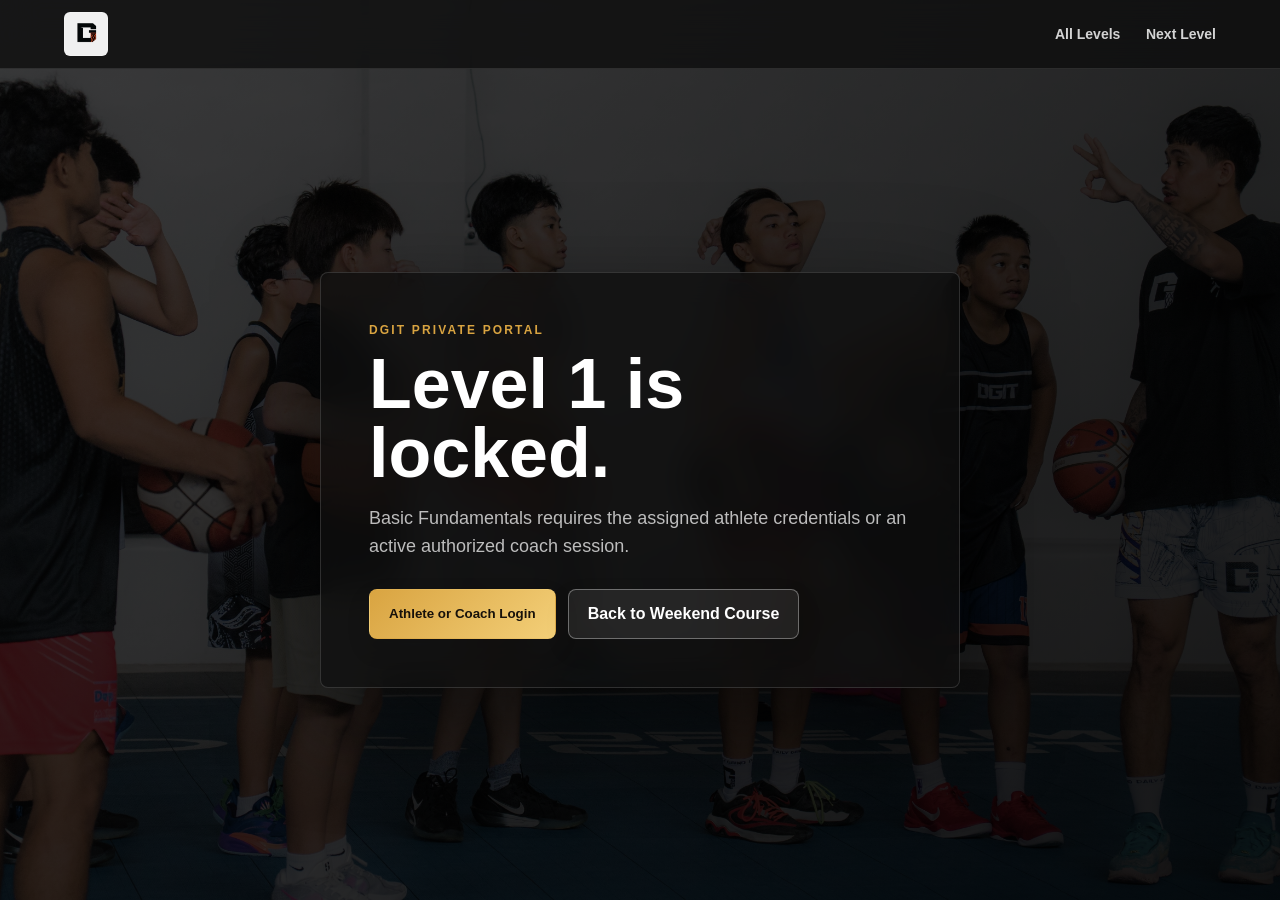
==== commit 01dfce96: "fix: finalize V2 images and case-sensitive asset paths" ====
--- a/level-1.html
+++ b/level-1.html
@@ -59,7 +59,7 @@
         </div>
       </div>
       <figure class="hero-media media-focus-center level-visual level-visual-1">
-        <img src="assets/images/DG-13-01-2024 (233).jpeg" alt="Level 1 DGIT fundamentals basketball training" fetchpriority="high" decoding="async" />
+        <img src="assets/images/dg-13-01-2024 (233).jpeg" alt="Level 1 DGIT fundamentals basketball training" fetchpriority="high" decoding="async" />
       </figure>
     </section>
 
--- a/assets/css/style.css
+++ b/assets/css/style.css
@@ -2934,7 +2934,7 @@
   padding: 136px var(--section-x) 72px;
   background:
     linear-gradient(135deg, rgba(0, 0, 0, 0.78), rgba(0, 0, 0, 0.92)),
-    url("../images/DSC01852-52.jpeg") center / cover no-repeat;
+    url("../images/dsc01852-52.jpeg") center / cover no-repeat;
   color: var(--white);
 }
 
@@ -3141,27 +3141,27 @@
 .course-visual {
   background-image:
     linear-gradient(0deg, rgba(0, 0, 0, 0.08), rgba(0, 0, 0, 0)),
-    url("../images/DSC01920-62.jpeg");
+    url("../images/dsc01920-62.jpeg");
   background-position: center 58%;
 }
 
 .level-visual-1 {
-  background-image: url("../images/DG-13-01-2024 (233).jpeg");
+  background-image: url("../images/dg-13-01-2024 (233).jpeg");
   background-position: center center;
 }
 
 .level-visual-2 {
-  background-image: url("../images/DSC01920-62.jpeg");
+  background-image: url("../images/dsc01920-62.jpeg");
   background-position: center 58%;
 }
 
 .level-visual-3 {
-  background-image: url("../images/DSC02175-108.jpeg");
+  background-image: url("../images/dsc02175-108.jpeg");
   background-position: center 54%;
 }
 
 .level-visual-4 {
-  background-image: url("../images/DSC07717.jpeg");
+  background-image: url("../images/dsc07717.jpeg");
   background-position: center 48%;
 }
 
@@ -3777,7 +3777,7 @@
   padding: 120px 20px 60px;
   background:
     linear-gradient(135deg, rgba(0, 0, 0, 0.74), rgba(0, 0, 0, 0.9)),
-    url("../images/DSC01852-52.jpeg") center / cover no-repeat;
+    url("../images/dsc01852-52.jpeg") center / cover no-repeat;
 }
 
 .is-locked-level {
@@ -4533,7 +4533,7 @@
     background:
       linear-gradient(180deg, rgba(6, 6, 6, 0.52) 0%, rgba(6, 6, 6, 0.72) 45%, rgba(6, 6, 6, 0.94) 100%),
       linear-gradient(90deg, rgba(6, 6, 6, 0.52) 0%, rgba(6, 6, 6, 0.14) 100%),
-      url("../images/DSC07748.jpeg") center 48% / cover no-repeat,
+      url("../images/dsc07748.jpeg") center 48% / cover no-repeat,
       #0f0f0f;
   }
 
